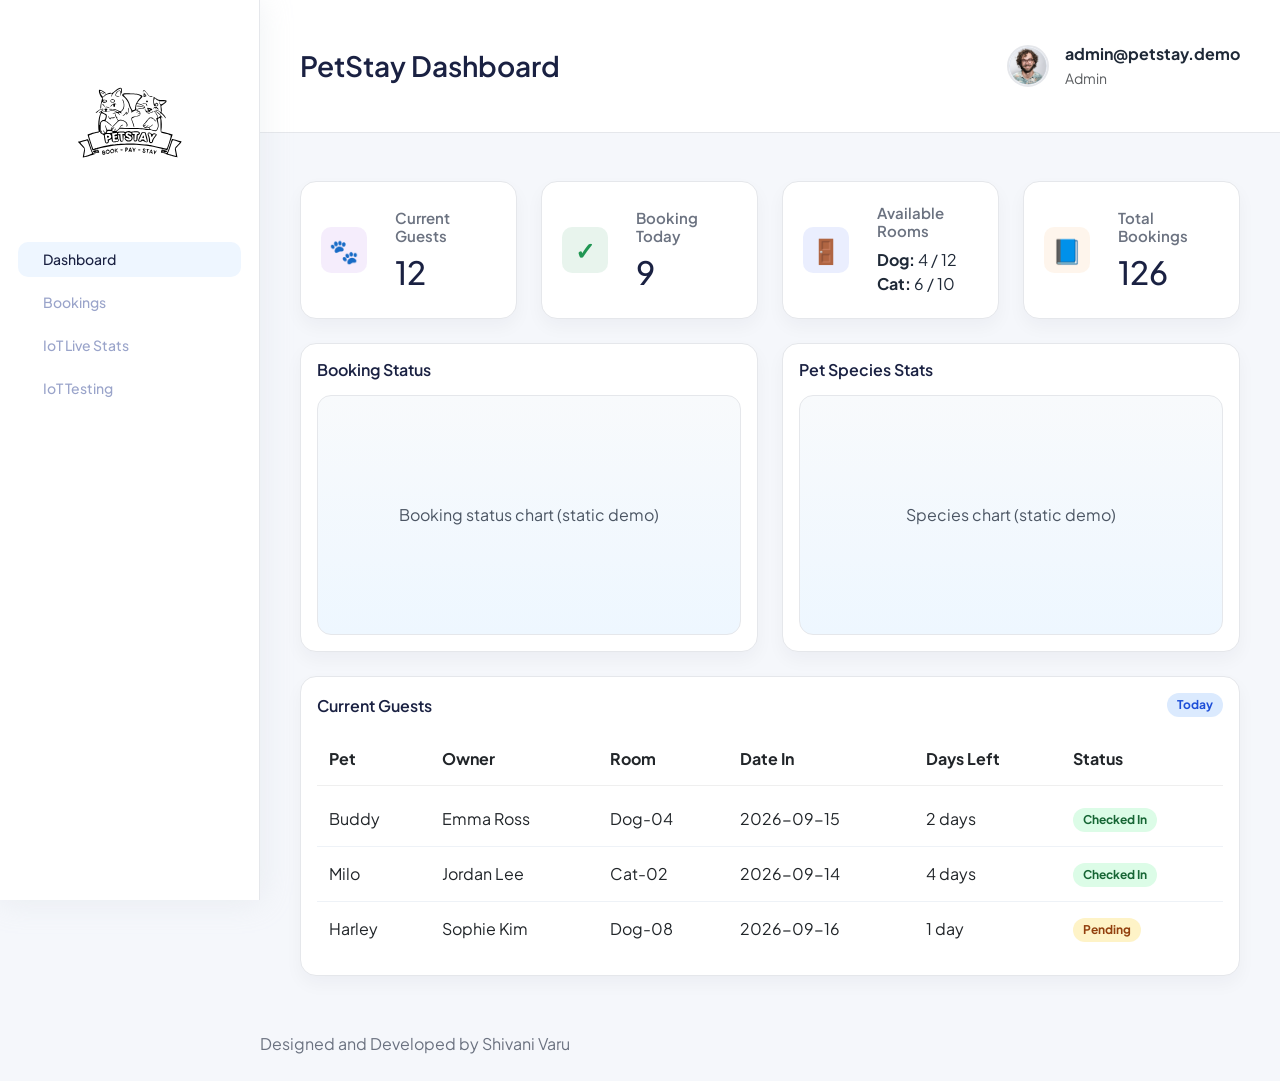
==== admin-frontend/admin_dashboard.html @ 294d2e06 "first commit" ====
﻿<!DOCTYPE html>
<html lang="en">
<head>
  <meta charset="UTF-8" />
  <meta http-equiv="X-UA-Compatible" content="IE=edge" />
  <meta name="viewport" content="width=device-width, initial-scale=1.0" />
  <title>PetStay Admin Panel</title>
  <link rel="stylesheet" href="/assets/css/bootstrap.min.css" />
  <link rel="stylesheet" href="/assets/css/main.css" />
  <style>
    body { background: #f5f7fb; color: #1f2937; }
    .sidebar-nav-wrapper { position: fixed; inset: 0 auto 0 0; width: 260px; background: #fff; border-right: 1px solid #e5e7eb; }
    .sidebar-nav { padding: 24px 18px; }
    .sidebar-nav ul { list-style: none; padding: 0; margin: 0; }
    .nav-item { margin-bottom: 8px; }
    .nav-item a { display: flex; align-items: center; gap: 12px; padding: 12px 14px; border-radius: 10px; color: #374151; text-decoration: none; font-weight: 600; }
    .nav-item.active a { background: #eef6ff; color: #0f59d6; }
    .main-wrapper { margin-left: 260px; min-height: 100vh; }
    .header { background: #fff; border-bottom: 1px solid #e5e7eb; }
    .container-fluid { padding: 20px 28px; }
    .card-style, .icon-card { background: #fff; border: 1px solid #e5e7eb; border-radius: 16px; box-shadow: 0 8px 18px rgba(15, 23, 42, 0.04); }
    .icon-card { display: flex; gap: 18px; padding: 22px 20px; }
    .icon { width: 48px; height: 48px; border-radius: 12px; display: grid; place-items: center; font-size: 24px; }
    .icon.purple { background: #f3e8ff; color: #7c3aed; }
    .icon.success { background: #dcfce7; color: #15803d; }
    .icon.primary { background: #dbeafe; color: #2563eb; }
    .icon.orange { background: #ffedd5; color: #c2410c; }
    .content h6 { margin: 0 0 8px; color: #6b7280; }
    .content h3 { margin: 0; font-size: 2rem; }
    .table { width: 100%; background: #fff; border-collapse: collapse; }
    .table th, .table td { padding: 14px 12px; border-bottom: 1px solid #eef2f7; text-align: left; }
    .badge { display: inline-block; padding: 6px 10px; border-radius: 999px; font-size: 12px; font-weight: 700; }
    .badge.success { background: #dcfce7; color: #166534; }
    .badge.info { background: #dbeafe; color: #1d4ed8; }
    .badge.warning { background: #fef3c7; color: #92400e; }
    .badge.danger { background: #fee2e2; color: #991b1b; }
    .chart-box { height: 240px; background: linear-gradient(180deg, #f8fafc, #eef7ff); border-radius: 14px; display: flex; align-items: center; justify-content: center; color: #4b5563; border: 1px solid #e5e7eb; }
    .footer { padding: 24px 28px 34px; color: #6b7280; }
    @media (max-width: 900px) { .sidebar-nav-wrapper { display: none; } .main-wrapper { margin-left: 0; } }
  </style>
</head>
<body>
  <aside class="sidebar-nav-wrapper">
    <div class="navbar-logo" style="padding: 20px 18px 8px;">
      <a href="#"><img src="/assets/images/logo/ASnT5o01.svg" alt="PetHostelFlow" style="max-width: 150px;" /></a>
    </div>
    <nav class="sidebar-nav">
      <ul>
        <li class="nav-item active"><a href="admin_dashboard.html"><span>Dashboard</span></a></li>
        <li class="nav-item"><a href="manage_bookings.html"><span>Bookings</span></a></li>
        <li class="nav-item"><a href="#"><span>IoT Live Stats</span></a></li>
        <li class="nav-item"><a href="#"><span>IoT Testing</span></a></li>
      </ul>
    </nav>
  </aside>

  <main class="main-wrapper">
    <header class="header">
      <div class="container-fluid">
        <div class="d-flex justify-content-between align-items-center">
          <div><h2 class="mb-0">PetStay Dashboard</h2></div>
          <div class="d-flex align-items-center gap-3">
            <img src="/assets/images/profile/profile-image.png" alt="Profile" width="42" height="42" style="border-radius: 50%; border: 2px solid #e5e7eb;" />
            <div>
              <div class="fw-bold">admin@petstay.demo</div>
              <small class="text-muted">Admin</small>
            </div>
          </div>
        </div>
      </div>
    </header>

    <section class="section">
      <div class="container-fluid">
        <div class="row g-4 mt-1">
          <div class="col-md-6 col-xl-3">
            <div class="icon-card h-100">
              <div class="icon purple">🐾</div>
              <div class="content">
                <h6>Current Guests</h6>
                <h3>12</h3>
              </div>
            </div>
          </div>
          <div class="col-md-6 col-xl-3">
            <div class="icon-card h-100">
              <div class="icon success">✓</div>
              <div class="content">
                <h6>Booking Today</h6>
                <h3>9</h3>
              </div>
            </div>
          </div>
          <div class="col-md-6 col-xl-3">
            <div class="icon-card h-100">
              <div class="icon primary">🚪</div>
              <div class="content">
                <h6>Available Rooms</h6>
                <div class="mt-2">
                  <div><strong>Dog:</strong> 4 / 12</div>
                  <div><strong>Cat:</strong> 6 / 10</div>
                </div>
              </div>
            </div>
          </div>
          <div class="col-md-6 col-xl-3">
            <div class="icon-card h-100">
              <div class="icon orange">📘</div>
              <div class="content">
                <h6>Total Bookings</h6>
                <h3>126</h3>
              </div>
            </div>
          </div>
        </div>

        <div class="row mt-4">
          <div class="col-lg-6">
            <div class="card-style p-3">
              <h6 class="mb-3">Booking Status</h6>
              <div class="chart-box">Booking status chart (static demo)</div>
            </div>
          </div>
          <div class="col-lg-6">
            <div class="card-style p-3">
              <h6 class="mb-3">Pet Species Stats</h6>
              <div class="chart-box">Species chart (static demo)</div>
            </div>
          </div>
        </div>

        <div class="row mt-4">
          <div class="col-lg-12">
            <div class="card-style p-3">
              <div class="d-flex justify-content-between align-items-center mb-3">
                <h6 class="mb-0">Current Guests</h6>
                <span class="badge info">Today</span>
              </div>
              <div class="table-responsive">
                <table class="table">
                  <thead>
                    <tr>
                      <th>Pet</th>
                      <th>Owner</th>
                      <th>Room</th>
                      <th>Date In</th>
                      <th>Days Left</th>
                      <th>Status</th>
                    </tr>
                  </thead>
                  <tbody>
                    <tr>
                      <td>Buddy</td>
                      <td>Emma Ross</td>
                      <td>Dog-04</td>
                      <td>2026-09-15</td>
                      <td>2 days</td>
                      <td><span class="badge success">Checked In</span></td>
                    </tr>
                    <tr>
                      <td>Milo</td>
                      <td>Jordan Lee</td>
                      <td>Cat-02</td>
                      <td>2026-09-14</td>
                      <td>4 days</td>
                      <td><span class="badge success">Checked In</span></td>
                    </tr>
                    <tr>
                      <td>Harley</td>
                      <td>Sophie Kim</td>
                      <td>Dog-08</td>
                      <td>2026-09-16</td>
                      <td>1 day</td>
                      <td><span class="badge warning">Pending</span></td>
                    </tr>
                  </tbody>
                </table>
              </div>
            </div>
          </div>
        </div>
      </div>
    </section>

    <footer class="footer">
      <div>Designed and Developed by Shivani Varu</div>
    </footer>
  </main>
</body>
</html>
---- assets/css/main.css ----
/*===========================
		COMMON css
===========================*/
@import url("https://fonts.googleapis.com/css2?family=Plus+Jakarta+Sans:ital,wght@0,200;0,300;0,400;0,500;0,600;0,700;0,800;1,200;1,300;1,400;1,500;1,600;1,700;1,800&display=swap");
html {
  scroll-behavior: smooth;
}

body {
  font-family: "Plus Jakarta Sans", sans-serif !important;
  font-weight: normal;
  font-style: normal;
  color: #5d657b;
  overflow-x: hidden;
  background: #f1f5f9;
}

* {
  margin: 0;
  padding: 0;
  -webkit-box-sizing: border-box;
  -moz-box-sizing: border-box;
  box-sizing: border-box;
}

a:focus,
input:focus,
textarea:focus,
button:focus,
.btn:focus,
.btn.focus,
.btn:not(:disabled):not(.disabled).active,
.btn:not(:disabled):not(.disabled):active {
  text-decoration: none;
  outline: none;
  -webkit-box-shadow: none;
  -moz-box-shadow: none;
  box-shadow: none;
}

a:hover {
  color: #365CF5;
}

button,
a {
  -webkit-transition: all 0.3s ease-out 0s;
  -moz-transition: all 0.3s ease-out 0s;
  -ms-transition: all 0.3s ease-out 0s;
  -o-transition: all 0.3s ease-out 0s;
  transition: all 0.3s ease-out 0s;
}

a,
a:focus,
a:hover {
  text-decoration: none;
}

i,
span,
a {
  display: inline-block;
}

audio,
canvas,
iframe,
img,
svg,
video {
  vertical-align: middle;
}

h1 a,
h2 a,
h3 a,
h4 a,
h5 a,
h6 a {
  color: inherit;
}

ul,
ol {
  margin: 0px;
  padding: 0px;
  list-style-type: none;
}

p {
  font-size: 16px;
  font-weight: 400;
  line-height: 25px;
  margin: 0px;
}

.img-bg {
  background-position: center center;
  background-size: cover;
  background-repeat: no-repeat;
  width: 100%;
  height: 100%;
}

.para-width-500 {
  max-width: 500px;
  width: 100%;
}

@media (max-width: 767px) {
  .container {
    padding: 0 30px;
  }
}

/* ========== cart style ========== */
.card-style {
  background: #fff;
  box-sizing: border-box;
  padding: 25px 30px;
  position: relative;
  box-shadow: 0px 12px 24px -4px rgba(145, 158, 171, 0.12), 0px 0px 2px 0px rgba(145, 158, 171, 0.2);
  border-radius: 7px;
}
@media (max-width: 767px) {
  .card-style {
    padding: 20px;
  }
}
.card-style .jvm-zoom-btn {
  position: absolute;
  display: inline-flex;
  justify-content: center;
  align-items: center;
  width: 30px;
  height: 30px;
  border: 1px solid rgba(0, 0, 0, 0.1);
  right: 30px;
  bottom: 30px;
  cursor: pointer;
}
.card-style .jvm-zoom-btn.jvm-zoomin {
  bottom: 70px;
}
.card-style .dropdown-toggle {
  border: none;
  background: none;
}
.card-style .dropdown-toggle::after {
  display: none;
}
.card-style .dropdown-menu {
  -webkit-box-shadow: 0px 0px 5px rgba(0, 0, 0, 0.07);
  -moz-box-shadow: 0px 0px 5px rgba(0, 0, 0, 0.07);
  box-shadow: 0px 0px 5px rgba(0, 0, 0, 0.07);
}
.card-style .dropdown-menu li:hover a {
  color: #365CF5 !important;
}
.card-style .dropdown-menu li a {
  display: block;
  font-size: 14px;
}

.error-box {
  max-width: 330px;
  margin: 65px auto;
}
@media (max-width: 767px) {
  .error-box {
    margin: 25px auto;
  }
  .error-box img {
    max-width: 180px;
  }
  .error-box h1 {
    font-size: 28px;
  }
}
.error-box a {
  border-radius: 7px;
  padding: 7px 25px;
}

.max-w-350 {
  max-width: 350px;
}

.more-btn-wrapper .dropdown-menu {
  border: 0.5px solid #efefef;
  box-shadow: 0px 5px 10px rgba(26, 25, 85, 0.08);
  border-radius: 5px;
}
.more-btn-wrapper .dropdown-menu .dropdown-item:active, .more-btn-wrapper .dropdown-menu .dropdown-item:focus {
  background: none;
}
.more-btn-wrapper .dropdown-menu .dropdown-item a {
  width: 100%;
  border-radius: 4px;
  color: #1A2142;
}
.more-btn-wrapper .dropdown-menu .dropdown-item i {
  font-weight: 700;
}

/* ======= Border Radius ========= */
.radius-4 {
  border-radius: 4px;
}

.radius-10 {
  border-radius: 10px;
}

.radius-30 {
  border-radius: 30px;
}

.radius-50 {
  border-radius: 50px;
}

.radius-full {
  border-radius: 50%;
}

.scroll-top {
  width: 45px;
  height: 45px;
  background: #365CF5;
  display: none;
  justify-content: center;
  align-items: center;
  font-size: 18px;
  color: #fff;
  border-radius: 5px;
  position: fixed;
  bottom: 30px;
  right: 30px;
  z-index: 9;
  cursor: pointer;
  -webkit-transition: all 0.3s ease-out 0s;
  -moz-transition: all 0.3s ease-out 0s;
  -ms-transition: all 0.3s ease-out 0s;
  -o-transition: all 0.3s ease-out 0s;
  transition: all 0.3s ease-out 0s;
}
.scroll-top:hover {
  color: #fff;
  background: rgba(54, 92, 245, 0.8);
}

.form-control:focus {
  box-shadow: none;
}

.form-control.is-valid:focus,
.was-validated .form-control:valid:focus,
.form-control.is-invalid:focus,
.was-validated .form-control:invalid:focus,
.form-check-input.is-valid:focus,
.was-validated .form-check-input:valid:focus,
.form-check-input.is-invalid:focus,
.was-validated .form-check-input:invalid:focus,
.form-check-input:focus,
.radio-style.radio-success .form-check-input:focus,
.radio-style.radio-warning .form-check-input:focus,
.radio-style.radio-danger .form-check-input:focus {
  box-shadow: none;
}

.hover-underline:hover {
  text-decoration: underline;
}

/* ============= typography css ============= */
h1,
h2,
h3,
h4,
h5,
h6,
.h1,
.h2,
.h3,
.h4,
.h5,
.h6 {
  color: #1A2142;
  margin: 0;
}

h1,
.h1 {
  font-size: 32px;
  font-weight: 700;
}

h2,
.h2 {
  font-size: 28px;
  font-weight: 600;
}

h3,
.h3 {
  font-size: 24px;
  font-weight: 500;
}

h4,
.h4 {
  font-size: 20px;
  font-weight: 600;
}

h5,
.h5 {
  font-size: 16px;
  font-weight: 700;
}

h6,
.h6 {
  font-size: 16px;
  font-weight: 600;
}

.text-bold {
  font-weight: 700;
}

.text-semi-bold {
  font-weight: 600;
}

.text-medium {
  font-weight: 500;
}

.text-regular {
  font-weight: 400;
}

.text-light {
  font-weight: 300;
}

.text-sm {
  font-size: 14px;
  line-height: 22px;
}

.text-xs {
  font-size: 12px;
}

/* ========== breadcrumb ============ */
.title-wrapper .breadcrumb-wrapper,
.title-wrapper .title {
  margin-bottom: 30px;
}
@media (max-width: 767px) {
  .title-wrapper .breadcrumb-wrapper,
  .title-wrapper .title {
    margin-bottom: 10px;
  }
}

.breadcrumb-wrapper {
  display: flex;
  justify-content: flex-end;
}
@media (max-width: 767px) {
  .breadcrumb-wrapper {
    justify-content: flex-start;
  }
}
.breadcrumb-wrapper .breadcrumb li {
  font-size: 14px;
  color: #365CF5;
}
.breadcrumb-wrapper .breadcrumb li a {
  color: #5d657b;
}
.breadcrumb-wrapper .breadcrumb li a:hover {
  color: #365CF5;
}

/* ========== Buttons css ========== */
/* buttons base styles */
.main-btn {
  display: inline-flex;
  align-items: center;
  justify-content: center;
  gap: 10px;
  text-align: center;
  white-space: nowrap;
  vertical-align: middle;
  -webkit-user-select: none;
  -moz-user-select: none;
  -ms-user-select: none;
  user-select: none;
  padding: 15px 45px;
  font-weight: 500;
  font-size: 14px;
  line-height: 24px;
  border-radius: 3px;
  cursor: pointer;
  z-index: 5;
  transition: all 0.4s ease-in-out;
  border: 1px solid transparent;
  overflow: hidden;
}
.main-btn i {
  font-size: 17px;
}
.main-btn svg {
  fill: currentColor;
}
.main-btn:hover {
  color: inherit;
}

.group-btn {
  display: inline-flex;
  border: 1px solid #DFE5EF;
  border-radius: 3px;
}
.group-btn.square-btn .main-btn:first-child {
  border-top-left-radius: 0;
  border-bottom-left-radius: 0;
}
.group-btn.square-btn .main-btn:last-child {
  border-top-right-radius: 0;
  border-bottom-right-radius: 0;
}
.group-btn.rounded-full .main-btn:first-child {
  border-top-left-radius: 30px;
  border-bottom-left-radius: 30px;
}
.group-btn.rounded-full .main-btn:last-child {
  border-top-right-radius: 30px;
  border-bottom-right-radius: 30px;
}
.group-btn .main-btn {
  border-radius: 0;
}
.group-btn .main-btn:first-child {
  border-top-left-radius: 3px;
  border-bottom-left-radius: 3px;
}
.group-btn .main-btn:last-child {
  border-top-right-radius: 3px;
  border-bottom-right-radius: 3px;
}
.group-btn .main-btn:not(.group-btn .main-btn:last-child) {
  border-right: 1px solid #DFE5EF;
}

.btn-sm {
  padding: 10px 20px;
  font-weight: 400;
}

/* buttons hover effect */
.btn-hover {
  position: relative;
  overflow: hidden;
}
.btn-hover::after {
  content: "";
  position: absolute;
  width: 0%;
  height: 0%;
  border-radius: 50%;
  background: rgba(255, 255, 255, 0.05);
  top: 50%;
  left: 50%;
  padding: 50%;
  z-index: -1;
  -webkit-transition: all 0.3s ease-out 0s;
  -moz-transition: all 0.3s ease-out 0s;
  -ms-transition: all 0.3s ease-out 0s;
  -o-transition: all 0.3s ease-out 0s;
  transition: all 0.3s ease-out 0s;
  -webkit-transform: translate3d(-50%, -50%, 0) scale(0);
  -moz-transform: translate3d(-50%, -50%, 0) scale(0);
  -ms-transform: translate3d(-50%, -50%, 0) scale(0);
  -o-transform: translate3d(-50%, -50%, 0) scale(0);
  transform: translate3d(-50%, -50%, 0) scale(0);
}
.btn-hover:hover::after {
  -webkit-transform: translate3d(-50%, -50%, 0) scale(1.3);
  -moz-transform: translate3d(-50%, -50%, 0) scale(1.3);
  -ms-transform: translate3d(-50%, -50%, 0) scale(1.3);
  -o-transform: translate3d(-50%, -50%, 0) scale(1.3);
  transform: translate3d(-50%, -50%, 0) scale(1.3);
}

/* Dropdown buttons */
.base-dropdown-btn .main-btn {
  padding: 8px 15px;
}
.base-dropdown-btn .main-btn svg {
  fill: currentColor;
}
.base-dropdown-btn .dropdown-menu {
  box-shadow: 0px 12px 24px -4px rgba(145, 158, 171, 0.12), 0px 0px 2px 0px rgba(145, 158, 171, 0.2);
  border-radius: 3px;
  border: none;
}
.base-dropdown-btn .dropdown-item {
  padding: 8px 15px;
  color: #5d657b;
  font-weight: 500;
}
.base-dropdown-btn .dropdown-item:hover {
  color: #5d657b !important;
  background: #f5f8fc;
}

/* primary buttons */
.primary-btn {
  background: #365CF5;
  color: #fff;
}
.primary-btn:hover {
  color: #fff;
}

.primary-btn-outline {
  background: transparent;
  color: #365CF5;
  border-color: #365CF5;
}
.primary-btn-outline:hover {
  color: #fff;
  background: #365CF5;
}

.primary-btn-light {
  background: rgba(54, 92, 245, 0.12);
  color: #365CF5;
}
.primary-btn-light:hover {
  color: #365CF5;
}

.primary-btn-group {
  background: transparent;
  border: 1px solid transparent;
  color: #365CF5;
}
.primary-btn-group.active, .primary-btn-group:hover {
  color: #fff;
  background: #365CF5;
  border-color: #365CF5 !important;
}

/* secondary buttons */
.secondary-btn {
  background: #00c1f8;
  color: #fff;
}
.secondary-btn:hover {
  color: #fff;
}

.secondary-btn-outline {
  background: transparent;
  color: #00c1f8;
  border-color: #00c1f8;
}
.secondary-btn-outline:hover {
  color: #fff;
  background: #00c1f8;
}

.secondary-btn-light {
  background: rgba(0, 193, 248, 0.12);
  color: #00c1f8;
}
.secondary-btn-light:hover {
  color: #00c1f8;
}

.secondary-btn-group {
  background: transparent;
  border: 1px solid transparent;
  color: #00c1f8;
}
.secondary-btn-group.active, .secondary-btn-group:hover {
  color: #fff;
  background: #00c1f8;
  border-color: #00c1f8 !important;
}

/* success buttons */
.success-btn {
  background: #219653;
  color: #fff;
}
.success-btn:hover {
  color: #fff;
}

.success-btn-outline {
  background: transparent;
  color: #219653;
  border-color: #219653;
}
.success-btn-outline:hover {
  color: #fff;
  background: #219653;
}

.success-btn-light {
  background: rgba(33, 150, 83, 0.12);
  color: #219653;
}
.success-btn-light:hover {
  color: #219653;
}

.success-btn-group {
  background: transparent;
  border: 1px solid transparent;
  color: #219653;
}
.success-btn-group.active, .success-btn-group:hover {
  color: #fff;
  background: #219653;
  border-color: #219653 !important;
}

/* danger buttons */
.danger-btn {
  background: #d50100;
  color: #fff;
}
.danger-btn:hover {
  color: #fff;
}

.danger-btn-outline {
  background: transparent;
  color: #d50100;
  border-color: #d50100;
}
.danger-btn-outline:hover {
  color: #fff;
  background: #d50100;
}

.danger-btn-light {
  background: rgba(213, 1, 0, 0.12);
  color: #d50100;
}
.danger-btn-light:hover {
  color: #d50100;
}

.danger-btn-group {
  background: transparent;
  border: 1px solid transparent;
  color: #d50100;
}
.danger-btn-group.active, .danger-btn-group:hover {
  color: #fff;
  background: #d50100;
  border-color: #d50100 !important;
}

/* warning buttons */
.warning-btn {
  background: #f7c800;
  color: #fff;
}
.warning-btn:hover {
  color: #fff;
}

.warning-btn-outline {
  background: transparent;
  color: #f7c800;
  border-color: #f7c800;
}
.warning-btn-outline:hover {
  color: #fff;
  background: #f7c800;
}

.warning-btn-light {
  background: rgba(247, 200, 0, 0.12);
  color: #f7c800;
}
.warning-btn-light:hover {
  color: #f7c800;
}

.warning-btn-group {
  background: transparent;
  border: 1px solid transparent;
  color: #f7c800;
}
.warning-btn-group.active, .warning-btn-group:hover {
  color: #fff;
  background: #f7c800;
  border-color: #f7c800 !important;
}

/* info buttons */
.info-btn {
  background: #97ca31;
  color: #fff;
}
.info-btn:hover {
  color: #fff;
}

.info-btn-outline {
  background: transparent;
  color: #97ca31;
  border-color: #97ca31;
}
.info-btn-outline:hover {
  color: #fff;
  background: #97ca31;
}

.info-btn-light {
  background: rgba(151, 202, 49, 0.12);
  color: #97ca31;
}
.info-btn-light:hover {
  color: #97ca31;
}

.info-btn-group {
  background: transparent;
  border: 1px solid transparent;
  color: #97ca31;
}
.info-btn-group.active, .info-btn-group:hover {
  color: #fff;
  background: #97ca31;
  border-color: #97ca31 !important;
}

/* dark buttons */
.dark-btn {
  background: #1A2142;
  color: #fff;
}
.dark-btn:hover {
  color: #fff;
}

.dark-btn-outline {
  background: transparent;
  color: #1A2142;
  border-color: #1A2142;
}
.dark-btn-outline:hover {
  color: #fff;
  background: #1A2142;
}

.dark-btn-light {
  background: rgba(26, 33, 66, 0.12);
  color: #1A2142;
}
.dark-btn-light:hover {
  color: #1A2142;
}

.dark-btn-group {
  background: transparent;
  border: 1px solid transparent;
  color: #1A2142;
}
.dark-btn-group.active, .dark-btn-group:hover {
  color: #fff;
  background: #1A2142;
  border-color: #1A2142 !important;
}

/* light buttons */
.light-btn {
  background: #DFE5EF;
  color: #1A2142;
}
.light-btn:hover {
  color: #1A2142;
}

.light-btn-outline {
  background: transparent;
  color: #1A2142;
  border-color: #DFE5EF;
}
.light-btn-outline:hover {
  color: #1A2142;
  background: #DFE5EF;
}

.light-btn-light {
  background: rgba(223, 229, 239, 0.5);
  color: #1A2142;
}
.light-btn-light:hover {
  color: #1A2142;
}

.light-btn-group {
  background: transparent;
  border: 1px solid transparent;
  color: #000;
}
.light-btn-group.active, .light-btn-group:hover {
  color: #000;
  background: #DFE5EF;
  border-color: #DFE5EF !important;
}

/* active buttons */
.active-btn {
  background: #365CF5;
  color: #fff;
}
.active-btn:hover {
  color: #fff;
}

.active-btn-outline {
  background: transparent;
  color: #365CF5;
  border-color: #365CF5;
}
.active-btn-outline:hover {
  color: #fff;
  background: #365CF5;
}

.active-btn-light {
  background: rgba(54, 92, 245, 0.12);
  color: #365CF5;
}
.active-btn-light:hover {
  color: #365CF5;
}

.active-btn-group {
  background: transparent;
  border: 1px solid transparent;
  color: #365CF5;
}
.active-btn-group.active, .active-btn-group:hover {
  color: #fff;
  background: #365CF5;
  border-color: #365CF5 !important;
}

/* deactive buttons */
.deactive-btn {
  background: #E9E9E9;
  color: #8F9AAD;
}
.deactive-btn:hover {
  color: #8F9AAD;
}

.deactive-btn-outline {
  background: transparent;
  color: #8F9AAD;
  border-color: #E9E9E9;
}
.deactive-btn-outline:hover {
  color: #8F9AAD;
  background: #E9E9E9;
}

.deactive-btn-light {
  background: #e9e9e9;
  color: #8F9AAD;
}
.deactive-btn-light:hover {
  color: #8F9AAD;
}

.deactive-btn-group {
  background: transparent;
  border: 1px solid transparent;
  color: #9AA4CA;
}
.deactive-btn-group.active, .deactive-btn-group:hover {
  color: #9AA4CA;
  background: #CBE1FF;
  border-color: #CBE1FF !important;
}

/* =========  square-btn ========= */
.square-btn {
  border-radius: 0px;
}

/* =========  rounded-md ========= */
.rounded-md {
  border-radius: 10px;
}

/* =========  rounded-full ========= */
.rounded-full {
  border-radius: 30px;
}

/* ========== buttons group css ========= */
.buttons-group {
  display: flex;
  flex-wrap: wrap;
  margin: 0 -10px;
}
.buttons-group li {
  margin: 10px;
}

/* ====== Status Button ====== */
.status-btn {
  padding: 7px 15px;
  border-radius: 30px;
  font-size: 14px;
  font-weight: 400;
}
.status-btn.primary-btn {
  color: #fff;
  background: #365cf5;
}
.status-btn.active-btn {
  color: #365CF5;
  background: rgba(54, 92, 245, 0.1);
}
.status-btn.close-btn {
  color: #d50100;
  background: rgba(213, 1, 0, 0.1);
}
.status-btn.warning-btn {
  color: #f7c800;
  background: rgba(247, 200, 0, 0.1);
}
.status-btn.info-btn {
  color: #97ca31;
  background: rgba(151, 202, 49, 0.1);
}
.status-btn.success-btn {
  color: #219653;
  background: rgba(33, 150, 83, 0.1);
}
.status-btn.secondary-btn {
  color: #00c1f8;
  background: rgba(0, 193, 248, 0.1);
}
.status-btn.dark-btn {
  color: #1A2142;
  background: rgba(26, 33, 66, 0.1);
}
.status-btn.orange-btn {
  color: #f2994a;
  background: rgba(242, 153, 74, 0.1);
}

/* ============ alerts css ============ */
.alert-box {
  display: flex;
  position: relative;
  margin-bottom: 20px;
}
@media (max-width: 767px) {
  .alert-box {
    padding-left: 0px !important;
  }
}
.alert-box .left {
  max-width: 75px;
  width: 100%;
  height: 100%;
  border-radius: 4px;
  background: #d50100;
  position: absolute;
  left: 0;
  top: 0;
  display: flex;
  justify-content: center;
  align-items: center;
}
@media (max-width: 767px) {
  .alert-box .left {
    display: none;
  }
}
.alert-box .left h5 {
  -webkit-transform: rotate(-90deg);
  -moz-transform: rotate(-90deg);
  -ms-transform: rotate(-90deg);
  -o-transform: rotate(-90deg);
  transform: rotate(-90deg);
  color: #fff;
}
.alert-box .alert {
  margin-bottom: 0px;
  padding: 25px 40px;
}
@media (max-width: 767px) {
  .alert-box .alert {
    padding: 20px;
  }
}

/* Alert Primary */
.primary-alert .left {
  background: #365CF5;
}
.primary-alert .alert {
  color: #365CF5;
  border: 1px solid #365CF5;
  background: rgba(54, 92, 245, 0.2);
  width: 100%;
}
.primary-alert .alert .alert-heading {
  color: #365CF5;
  margin-bottom: 15px;
}

/* Alert Danger */
.danger-alert .left {
  background: #d50100;
}
.danger-alert .alert {
  color: #d50100;
  border: 1px solid #d50100;
  background: rgba(213, 1, 0, 0.2);
  width: 100%;
}
.danger-alert .alert .alert-heading {
  color: #d50100;
  margin-bottom: 15px;
}

/* Alert warning */
.warning-alert .left {
  background: #f7c800;
}
.warning-alert .alert {
  color: #f7c800;
  border: 1px solid #f7c800;
  background: rgba(247, 200, 0, 0.2);
  width: 100%;
}
.warning-alert .alert .alert-heading {
  color: #f7c800;
  margin-bottom: 15px;
}

/* Alert warning */
.warning-alert .left {
  background: #f7c800;
}
.warning-alert .alert {
  color: #f7c800;
  border: 1px solid #f7c800;
  background: rgba(247, 200, 0, 0.2);
  width: 100%;
}
.warning-alert .alert .alert-heading {
  color: #f7c800;
  margin-bottom: 15px;
}

/* Alert info */
.info-alert .left {
  background: #97ca31;
}
.info-alert .alert {
  color: #97ca31;
  border: 1px solid #97ca31;
  background: rgba(151, 202, 49, 0.2);
  width: 100%;
}
.info-alert .alert .alert-heading {
  color: #97ca31;
  margin-bottom: 15px;
}

/* Alert success */
.success-alert .left {
  background: #219653;
}
.success-alert .alert {
  color: #219653;
  border: 1px solid #219653;
  background: rgba(33, 150, 83, 0.2);
  width: 100%;
}
.success-alert .alert .alert-heading {
  color: #219653;
  margin-bottom: 15px;
}

/* Alert secondary */
.secondary-alert .left {
  background: #00c1f8;
}
.secondary-alert .alert {
  color: #00c1f8;
  border: 1px solid #00c1f8;
  background: rgba(0, 193, 248, 0.2);
  width: 100%;
}
.secondary-alert .alert .alert-heading {
  color: #00c1f8;
  margin-bottom: 15px;
}

/* Alert gray */
.gray-alert .left {
  background: #5d657b;
}
.gray-alert .alert {
  color: #5d657b;
  border: 1px solid #5d657b;
  background: rgba(93, 101, 123, 0.2);
  width: 100%;
}
.gray-alert .alert .alert-heading {
  color: #5d657b;
  margin-bottom: 15px;
}

/* Alert black */
.black-alert .left {
  background: #000;
}
.black-alert .alert {
  color: #000;
  border: 1px solid #000;
  background: rgba(0, 0, 0, 0.2);
  width: 100%;
}
.black-alert .alert .alert-heading {
  color: #000;
  margin-bottom: 15px;
}

/* Alert orange */
.orange-alert .left {
  background: #f2994a;
}
.orange-alert .alert {
  color: #f2994a;
  border: 1px solid #f2994a;
  background: rgba(242, 153, 74, 0.2);
  width: 100%;
}
.orange-alert .alert .alert-heading {
  color: #f2994a;
  margin-bottom: 15px;
}

/* ========== cards css =========== */
/* card-style-1 */
.card-style-1 {
  background: #fff;
  border: 1px solid #efefef;
  border-radius: 10px;
  padding: 25px 0;
  position: relative;
  -webkit-transition: all 0.3s ease-out 0s;
  -moz-transition: all 0.3s ease-out 0s;
  -ms-transition: all 0.3s ease-out 0s;
  -o-transition: all 0.3s ease-out 0s;
  transition: all 0.3s ease-out 0s;
}
.card-style-1:hover {
  -webkit-box-shadow: 0px 0px 5px rgba(0, 0, 0, 0.1);
  -moz-box-shadow: 0px 0px 5px rgba(0, 0, 0, 0.1);
  box-shadow: 0px 0px 5px rgba(0, 0, 0, 0.1);
}
.card-style-1 .card-meta {
  display: flex;
  align-items: center;
  margin-bottom: 15px;
  padding: 0 30px;
}
@media (max-width: 767px) {
  .card-style-1 .card-meta {
    padding: 0 20px;
  }
}
.card-style-1 .card-meta .image {
  max-width: 40px;
  width: 100%;
  border-radius: 50%;
  overflow: hidden;
  margin-right: 12px;
}
.card-style-1 .card-meta .image img {
  width: 100%;
}
.card-style-1 .card-meta .text p {
  color: #1A2142;
}
.card-style-1 .card-meta .text p a {
  color: inherit;
}
.card-style-1 .card-meta .text p a:hover {
  color: #365CF5;
}
.card-style-1 .card-image {
  border-radius: 10px;
  margin-bottom: 25px;
  overflow: hidden;
}
.card-style-1 .card-image a {
  display: block;
}
.card-style-1 .card-image img {
  width: 100%;
}
.card-style-1 .card-content {
  padding: 0px 30px;
}
@media (max-width: 767px) {
  .card-style-1 .card-content {
    padding: 0px 20px;
  }
}
.card-style-1 .card-content h4 a {
  color: inherit;
  margin-bottom: 15px;
  display: block;
}
.card-style-1 .card-content h4 a:hover {
  color: #365CF5;
}

/* card-style-2 */
.card-style-2 {
  background: #fff;
  border: 1px solid #efefef;
  border-radius: 4px;
  padding: 20px;
  -webkit-transition: all 0.3s ease-out 0s;
  -moz-transition: all 0.3s ease-out 0s;
  -ms-transition: all 0.3s ease-out 0s;
  -o-transition: all 0.3s ease-out 0s;
  transition: all 0.3s ease-out 0s;
}
.card-style-2:hover {
  -webkit-box-shadow: 0px 0px 5px rgba(0, 0, 0, 0.1);
  -moz-box-shadow: 0px 0px 5px rgba(0, 0, 0, 0.1);
  box-shadow: 0px 0px 5px rgba(0, 0, 0, 0.1);
}
.card-style-2 .card-image {
  border-radius: 4px;
  margin-bottom: 30px;
  overflow: hidden;
}
.card-style-2 .card-image a {
  display: block;
}
.card-style-2 .card-image img {
  width: 100%;
}
.card-style-2 .card-content {
  padding: 0px 10px;
}
@media (max-width: 767px) {
  .card-style-2 .card-content {
    padding: 0px;
  }
}
.card-style-2 .card-content h4 a {
  color: inherit;
  margin-bottom: 15px;
  display: block;
}
.card-style-2 .card-content h4 a:hover {
  color: #365CF5;
}

/* card-style-3 */
.card-style-3 {
  background: #fff;
  border: 1px solid #efefef;
  border-radius: 4px;
  padding: 25px 30px;
  -webkit-transition: all 0.3s ease-out 0s;
  -moz-transition: all 0.3s ease-out 0s;
  -ms-transition: all 0.3s ease-out 0s;
  -o-transition: all 0.3s ease-out 0s;
  transition: all 0.3s ease-out 0s;
}
.card-style-3:hover {
  -webkit-box-shadow: 0px 0px 5px rgba(0, 0, 0, 0.1);
  -moz-box-shadow: 0px 0px 5px rgba(0, 0, 0, 0.1);
  box-shadow: 0px 0px 5px rgba(0, 0, 0, 0.1);
}
.card-style-3 .card-content h4 a {
  color: inherit;
  margin-bottom: 15px;
  display: block;
}
.card-style-3 .card-content h4 a:hover {
  color: #365CF5;
}
.card-style-3 .card-content a.read-more {
  font-weight: 500;
  color: #1A2142;
  margin-top: 20px;
}
.card-style-3 .card-content a.read-more:hover {
  color: #365CF5;
  letter-spacing: 2px;
}

/* card-style-4 */
.card-style-4 {
  background: #fff;
  border: 1px solid #efefef;
  border-radius: 4px;
  padding: 20px 30px;
  -webkit-transition: all 0.3s ease-out 0s;
  -moz-transition: all 0.3s ease-out 0s;
  -ms-transition: all 0.3s ease-out 0s;
  -o-transition: all 0.3s ease-out 0s;
  transition: all 0.3s ease-out 0s;
}
.card-style-4:hover {
  -webkit-box-shadow: 0px 0px 5px rgba(0, 0, 0, 0.1);
  -moz-box-shadow: 0px 0px 5px rgba(0, 0, 0, 0.1);
  box-shadow: 0px 0px 5px rgba(0, 0, 0, 0.1);
}
.card-style-4 .card-image {
  border-radius: 50%;
  margin: auto;
  margin-bottom: 30px;
  max-width: 250px;
  width: 100%;
  overflow: hidden;
}
.card-style-4 .card-image a {
  display: block;
}
.card-style-4 .card-image img {
  width: 100%;
}
.card-style-4 .card-content {
  margin-bottom: 10px;
}
.card-style-4 .card-content h4 a {
  color: inherit;
  margin-bottom: 15px;
  display: block;
}
.card-style-4 .card-content h4 a:hover {
  color: #365CF5;
}
.card-style-4 .card-content a.read-more {
  font-weight: 500;
  color: #1A2142;
  margin-top: 20px;
}
.card-style-4 .card-content a.read-more:hover {
  color: #365CF5;
  letter-spacing: 2px;
}

/* card-style-5 */
.card-style-5 {
  background: #fff;
  border: 1px solid #efefef;
  border-radius: 4px;
  padding: 20px;
  display: flex;
  align-items: center;
  -webkit-transition: all 0.3s ease-out 0s;
  -moz-transition: all 0.3s ease-out 0s;
  -ms-transition: all 0.3s ease-out 0s;
  -o-transition: all 0.3s ease-out 0s;
  transition: all 0.3s ease-out 0s;
}
.card-style-5:hover {
  -webkit-box-shadow: 0px 0px 5px rgba(0, 0, 0, 0.1);
  -moz-box-shadow: 0px 0px 5px rgba(0, 0, 0, 0.1);
  box-shadow: 0px 0px 5px rgba(0, 0, 0, 0.1);
}
@media (max-width: 767px) {
  .card-style-5 {
    display: block;
  }
}
@media only screen and (min-width: 550px) and (max-width: 767px) {
  .card-style-5 {
    display: flex;
  }
}
.card-style-5 .card-image {
  margin: auto;
  margin-right: 20px;
  border-radius: 4px;
  max-width: 180px;
  width: 100%;
  overflow: hidden;
}
@media (max-width: 767px) {
  .card-style-5 .card-image {
    margin-right: auto;
    margin-bottom: 20px;
    max-width: 100%;
  }
}
@media only screen and (min-width: 550px) and (max-width: 767px) {
  .card-style-5 .card-image {
    margin-right: 20px;
    margin-bottom: 0px;
    max-width: 180px;
  }
}
.card-style-5 .card-image a {
  display: block;
}
.card-style-5 .card-image img {
  width: 100%;
}
@media (max-width: 767px) {
  .card-style-5 .card-image img {
    width: 100%;
  }
}
.card-style-5 .card-content {
  margin-bottom: 10px;
}
.card-style-5 .card-content h4 a {
  color: inherit;
  margin-bottom: 15px;
  display: block;
}
.card-style-5 .card-content h4 a:hover {
  color: #365CF5;
}
.card-style-5 .card-content .main-btn {
  margin-top: 20px;
}

/* ======= card-style-6 ======== */
.card-style-6 {
  padding: 25px 30px;
  background: #fff;
  border: 1px solid #efefef;
  border-radius: 4px;
  -webkit-transition: all 0.3s ease-out 0s;
  -moz-transition: all 0.3s ease-out 0s;
  -ms-transition: all 0.3s ease-out 0s;
  -o-transition: all 0.3s ease-out 0s;
  transition: all 0.3s ease-out 0s;
}
.card-style-6:hover {
  -webkit-box-shadow: 0px 0px 5px rgba(0, 0, 0, 0.1);
  -moz-box-shadow: 0px 0px 5px rgba(0, 0, 0, 0.1);
  box-shadow: 0px 0px 5px rgba(0, 0, 0, 0.1);
}
@media only screen and (min-width: 1200px) and (max-width: 1399px), (max-width: 767px) {
  .card-style-6 {
    padding: 20px;
  }
}
.card-style-6 .card-image {
  border-radius: 4px;
  overflow: hidden;
  margin-bottom: 15px;
}
.card-style-6 .card-image a {
  display: block;
}
.card-style-6 .card-image a img {
  width: 100%;
}
.card-style-6 .card-action {
  display: flex;
}
.card-style-6 .card-action .action {
  display: flex;
  align-items: center;
}
.card-style-6 .card-action .action a {
  color: #5d657b;
  font-size: 14px;
}
.card-style-6 .card-action .action a:hover {
  text-decoration: underline;
}
.card-style-6 .card-action .action button {
  border: none;
  background: none;
  display: flex;
  color: #1A2142;
  margin-right: 10px;
  font-size: 16px;
}
.card-style-6 .card-action .action button:hover {
  color: #365CF5;
}

/* ======= icon-card ======== */
.icon-card {
  display: flex;
  align-items: center;
  background: #fff;
  padding: 30px 20px;
  box-shadow: 0px 12px 24px -4px rgba(145, 158, 171, 0.12), 0px 0px 2px 0px rgba(145, 158, 171, 0.2);
  border-radius: 7px;
}
.icon-card.icon-card-3 {
  display: block;
  padding: 0px;
}
.icon-card.icon-card-3 .card-content {
  display: flex;
  padding: 20px;
  padding-bottom: 0;
}
.icon-card.icon-card-4 {
  display: block;
  padding: 30px;
}
.icon-card.icon-card-4 .icon {
  max-width: 50px;
  height: 50px;
  border-radius: 5px;
  background: rgba(54, 92, 245, 0.08);
}
.icon-card.icon-card-4 .text-danger-2 i {
  -webkit-transform: rotate(90deg);
  -moz-transform: rotate(90deg);
  -ms-transform: rotate(90deg);
  -o-transform: rotate(90deg);
  transform: rotate(90deg);
}
.icon-card.icon-card-4 .card-content {
  margin-top: 18px;
}
@media only screen and (min-width: 1200px) and (max-width: 1399px) {
  .icon-card h6 {
    font-size: 15px;
  }
}
@media only screen and (min-width: 1200px) and (max-width: 1399px) {
  .icon-card h3 {
    font-size: 20px;
  }
}
.icon-card.icon-card-2 {
  display: block;
}
.icon-card.icon-card-2 .progress {
  height: 7px;
}
.icon-card.icon-card-2 .progress .progress-bar {
  border-radius: 4px;
}
.icon-card .icon {
  max-width: 46px;
  width: 100%;
  height: 46px;
  border-radius: 10px;
  display: flex;
  justify-content: center;
  align-items: center;
  font-size: 24px;
  margin-right: 20px;
  background: rgba(54, 92, 245, 0.1);
  color: #365CF5;
  font-weight: 700;
}
@media only screen and (min-width: 1200px) and (max-width: 1399px) {
  .icon-card .icon {
    margin-right: 10px;
  }
}
.icon-card .icon.purple {
  background: rgba(155, 81, 224, 0.1);
  color: #9b51e0;
}
.icon-card .icon.success {
  background: rgba(33, 150, 83, 0.1);
  color: #219653;
}
.icon-card .icon.primary {
  background: rgba(54, 92, 245, 0.1);
  color: #365CF5;
}
.icon-card .icon.orange {
  background: rgba(242, 153, 74, 0.1);
  color: #f2994a;
}
.icon-card .icon.blue-light {
  background: rgba(73, 190, 255, 0.08);
  color: #49BEFF;
}
.icon-card .icon.opacity-100.purple {
  background: #9b51e0;
  color: #fff;
}
.icon-card .icon.opacity-100.success {
  background: #219653;
  color: #fff;
}
.icon-card .icon.opacity-100.primary {
  background: #365CF5;
  color: #fff;
}
.icon-card .icon.opacity-100.orange {
  background: #f2994a;
  color: #fff;
}
.icon-card .icon.opacity-100.deep-blue {
  background: #345d9d;
  color: #fff;
}

.card-wrapper {
  display: flex;
  width: 100%;
  overflow-x: auto;
  padding: 25px 15px;
}
.card-wrapper .single-card-wrapper {
  padding: 0px 15px;
}
.card-wrapper .single-card {
  border-radius: 10px;
  position: relative;
  overflow: hidden;
  z-index: 1;
  padding: 30px;
  max-width: 330px;
  min-width: 330px;
  width: 100%;
}
.card-wrapper .single-card .bg-shape {
  position: absolute;
  bottom: 0;
  right: 0;
  top: 0;
  left: 0;
  z-index: -1;
}
.card-wrapper .single-card h3 {
  font-weight: bold;
  font-size: 24px;
  color: #fff;
  margin-bottom: 36px;
}
.card-wrapper .single-card .card-info {
  display: flex;
  align-items: center;
}
.card-wrapper .single-card .card-info span {
  font-weight: 500;
  font-size: 12px;
  color: rgba(255, 255, 255, 0.6);
}
.card-wrapper .single-card .card-info p {
  font-weight: 500;
  font-size: 12px;
  color: #fff;
}

/* =========== tables css =========== */
.table {
  border-collapse: inherit;
  border-spacing: 0px;
}
.table > :not(caption) > * > * {
  padding: 15px 0;
  border-bottom-color: #efefef;
  vertical-align: middle;
}
.table > :not(:last-child) > :last-child > * {
  border-bottom-color: #efefef;
}
.table tbody tr:first-child > * {
  padding-top: 20px;
}
.table tbody tr:last-child > * {
  border-bottom-color: transparent;
  padding-bottom: 0px;
}
.table th h6 {
  font-weight: 500;
  color: #1A2142;
  font-size: 14px;
}
.table td.min-width {
  padding: 5px;
}
@media (max-width: 767px) {
  .table td.min-width {
    min-width: 150px;
  }
}
.table td p {
  font-size: 14px;
  line-height: 1.5;
  color: #5d657b;
}
.table td p a {
  color: inherit;
}
.table td p a:hover {
  color: #365CF5;
}
.table .lead-info {
  min-width: 200px;
}
.table .lead-email {
  min-width: 150px;
  white-space: nowrap;
}
.table .lead-phone {
  min-width: 160px;
}
.table .lead-company {
  min-width: 180px;
}
.table .referrals-image {
  min-width: 150px;
}
.table .referrals-image .image {
  width: 55px;
  max-width: 100%;
  height: 55px;
  border-radius: 4px;
  overflow: hidden;
}
.table .referrals-image .image img {
  width: 100%;
}
.table .lead {
  display: flex;
  align-items: center;
}
.table .lead .lead-image {
  max-width: 50px;
  width: 100%;
  height: 50px;
  border-radius: 50%;
  overflow: hidden;
  margin-right: 15px;
}
.table .lead .lead-image img {
  width: 100%;
}
.table .lead .lead-text {
  width: 100%;
}
.table .employee-image {
  width: 50px;
  max-width: 100%;
  height: 50px;
  border-radius: 50%;
  overflow: hidden;
  margin-right: 15px;
}
.table .employee-image img {
  width: 100%;
}
.table .action {
  display: flex;
  align-items: center;
}
.table .action button {
  border: none;
  background: transparent;
  padding: 0px 6px;
  font-size: 18px;
}
.table .action button.edit:hover {
  color: #365CF5;
}
.table .action button::after {
  display: none;
}
.table .action .dropdown-menu {
  -webkit-box-shadow: 0px 0px 5px rgba(0, 0, 0, 0.07);
  -moz-box-shadow: 0px 0px 5px rgba(0, 0, 0, 0.07);
  box-shadow: 0px 0px 5px rgba(0, 0, 0, 0.07);
}
.table .action .dropdown-menu li:hover a {
  color: #365CF5 !important;
}
.table .action .dropdown-menu li a {
  display: block;
}

.top-selling-table tr th,
.top-selling-table tr td {
  vertical-align: middle;
  padding: 10px 5px;
}
.top-selling-table tr .min-width {
  min-width: 80px;
  white-space: nowrap;
}
.top-selling-table .form-check-input[type=checkbox] {
  margin-left: 5px;
}
.top-selling-table .form-check-input[type=checkbox]:checked {
  background-color: #365CF5;
  border-color: #365CF5;
}
.top-selling-table .product {
  display: flex;
  align-items: center;
  min-width: 150px;
}
.top-selling-table .product .image {
  border-radius: 4px;
  overflow: hidden;
  margin-right: 15px;
  max-width: 50px;
  width: 100%;
  height: 50px;
}
.top-selling-table .product .image img {
  width: 100%;
}
.top-selling-table .product p {
  width: 100%;
}

@media (max-width: 767px) {
  .referrals-table-card .title .right {
    width: 100%;
  }
}
@media only screen and (min-width: 550px) and (max-width: 767px) {
  .referrals-table-card .title .right {
    width: auto;
  }
}
.referrals-table-card .referrals-table td {
  padding: 10px;
}

/* ===== lead-table ===== */
.lead-table th,
.lead-table td {
  padding: 10px 5px;
}
.lead-table .name {
  min-width: 120px;
}
.lead-table .email {
  min-width: 130px;
}
.lead-table .project {
  min-width: 150px;
}
.lead-table .status {
  min-width: 120px;
  text-align: center;
}
.lead-table .action {
  min-width: 60px;
}

.clients-table-card .table .employee-info {
  min-width: 150px;
}

.clients-table th,
.clients-table td {
  padding: 5px;
}
.clients-table th.min-width,
.clients-table td.min-width {
  min-width: 150px;
}
.clients-table .employee-image {
  margin-right: 0px;
}

.table-pagination ul li a {
  width: 32px;
  height: 32px;
  background: #e5e5e5;
  border-radius: 4px;
  display: flex;
  align-items: center;
  justify-content: center;
  font-size: 14px;
  color: rgba(0, 0, 0, 0.7);
}
.table-pagination ul li a:hover, .table-pagination ul li a.active {
  background: #365CF5;
  color: #fff;
}

.table-search form {
  max-width: 270px;
  position: relative;
}
.table-search form input {
  width: 100%;
  border: 1px solid #efefef;
  background: rgba(239, 239, 239, 0.5);
  border-radius: 4px;
  height: 46px;
  padding-left: 44px;
  -webkit-transition: all 0.3s ease-out 0s;
  -moz-transition: all 0.3s ease-out 0s;
  -ms-transition: all 0.3s ease-out 0s;
  -o-transition: all 0.3s ease-out 0s;
  transition: all 0.3s ease-out 0s;
}
.table-search form input:focus {
  border-color: #365CF5;
}
.table-search form button {
  position: absolute;
  border: none;
  background: transparent;
  left: 16px;
  top: 0;
  height: 46px;
  color: #5d657b;
}

.striped-table td,
.striped-table th {
  padding-left: 5px;
  padding-right: 5px;
}

.dataTable-pagination li:hover a,
.dataTable-pagination .active a,
.dataTable-pagination .active a:focus,
.dataTable-pagination .active a:hover {
  background: #365CF5;
  color: #fff;
  border-radius: 3px;
}

.dataTable-pagination .ellipsis:hover a {
  background: transparent;
  color: #333;
}

.dataTable-selector {
  border-radius: 5px;
  border: 1px solid rgba(0, 0, 0, 0.1);
}

.dataTable-input {
  width: 100%;
  border: 1px solid #efefef;
  background: rgba(239, 239, 239, 0.5);
  border-radius: 4px;
  height: 46px;
  -webkit-transition: all 0.3s ease-out 0s;
  -moz-transition: all 0.3s ease-out 0s;
  -ms-transition: all 0.3s ease-out 0s;
  -o-transition: all 0.3s ease-out 0s;
  transition: all 0.3s ease-out 0s;
}
.dataTable-input:focus {
  border-color: #365CF5;
}

.dataTable-input:focus {
  border-color: #365CF5;
}

.dataTable-table > tbody > tr > td,
.dataTable-table > tbody > tr > th,
.dataTable-table > tfoot > tr > td,
.dataTable-table > tfoot > tr > th,
.dataTable-table > thead > tr > td,
.dataTable-table > thead > tr > th {
  padding: 15px 10px;
}

@media (max-width: 767px) {
  .dataTable-top > div:last-child.dataTable-search {
    margin-top: 12px;
    float: left;
  }
}

@media (max-width: 767px) {
  .dataTable-pagination ul li {
    margin: 5px 0;
  }
}
.activity-card .button-group {
  display: flex;
  align-items: center;
  border-radius: 50px;
  border: 1px solid #efefef;
}
.activity-card .button-group a {
  font-weight: 500;
  font-size: 12px;
  padding: 4px 16px;
  display: inline-block;
  color: #2f3546;
  border-radius: 50px;
  margin: 3px;
}
.activity-card .button-group a.active, .activity-card .button-group a:hover {
  background: #365CF5;
  color: #fff;
}

.activity-table td {
  min-width: 90px;
  padding: 10px;
  border: none;
}
.activity-table td.time {
  min-width: 110px;
}
.activity-table .icon {
  width: 24px;
  height: 24px;
  border-radius: 6px;
  display: flex;
  align-items: center;
  justify-content: center;
  position: relative;
}
.activity-table .icon .status {
  width: 8px;
  height: 8px;
  border: 1px solid #fff;
  border-radius: 50%;
  position: absolute;
  top: -1px;
  right: -1px;
}
.activity-table .status-btn {
  font-size: 12px;
  border-radius: 50px;
  border: 1px solid #efefef;
  padding: 4px 14px;
  color: #5d657b;
  min-width: 90px;
  text-align: center;
}

.sell-order-table th,
.sell-order-table td {
  min-width: 60px;
  padding: 10px 5px;
  border: none;
}

/* =========== form elements css ========== */
/* ===== input style ===== */
.input-style-1 {
  position: relative;
  margin-bottom: 30px;
}
.input-style-1 label {
  font-size: 14px;
  font-weight: 500;
  color: #1A2142;
  display: block;
  margin-bottom: 10px;
}
.input-style-1 input,
.input-style-1 textarea {
  width: 100%;
  background: rgba(239, 239, 239, 0.5);
  border: 1px solid #e5e5e5;
  border-radius: 4px;
  padding: 16px;
  color: #5d657b;
  resize: none;
  transition: all 0.3s;
}
@media (max-width: 767px) {
  .input-style-1 input,
  .input-style-1 textarea {
    font-size: 14px;
  }
}
.input-style-1 input:focus,
.input-style-1 textarea:focus {
  border-color: #365CF5;
  background: #fff;
}
.input-style-1 input[type=date], .input-style-1 input[type=time],
.input-style-1 textarea[type=date],
.input-style-1 textarea[type=time] {
  background: transparent;
}
.input-style-1 input.light-bg[type=date], .input-style-1 input.light-bg[type=time],
.input-style-1 textarea.light-bg[type=date],
.input-style-1 textarea.light-bg[type=time] {
  background: rgba(239, 239, 239, 0.5);
}
.input-style-1 input.light-bg[type=date]:focus, .input-style-1 input.light-bg[type=time]:focus,
.input-style-1 textarea.light-bg[type=date]:focus,
.input-style-1 textarea.light-bg[type=time]:focus {
  background: #fff;
}

.input-style-2 {
  position: relative;
  margin-bottom: 30px;
  z-index: 1;
}
.input-style-2 label {
  font-size: 14px;
  font-weight: 500;
  color: #1A2142;
  display: block;
  margin-bottom: 10px;
}
.input-style-2 input,
.input-style-2 textarea {
  width: 100%;
  background: rgba(239, 239, 239, 0.5);
  border: 1px solid #e5e5e5;
  border-radius: 4px;
  padding: 16px;
  color: #5d657b;
  resize: none;
  transition: all 0.3s;
}
.input-style-2 input:focus,
.input-style-2 textarea:focus {
  border-color: #365CF5;
  background: #fff;
}
.input-style-2 input[type=date], .input-style-2 input[type=time],
.input-style-2 textarea[type=date],
.input-style-2 textarea[type=time] {
  background: transparent;
}
.input-style-2 input[type=date]::-webkit-inner-spin-button,
.input-style-2 input[type=date]::-webkit-calendar-picker-indicator {
  opacity: 0;
}
.input-style-2 input[type=date] ~ .icon {
  z-index: -1;
}
.input-style-2 .icon {
  position: absolute;
  right: 0;
  bottom: 0;
  padding: 17px;
}

.input-style-3 {
  position: relative;
  margin-bottom: 30px;
}
.input-style-3 label {
  font-size: 14px;
  font-weight: 500;
  color: #1A2142;
  display: block;
  margin-bottom: 10px;
}
.input-style-3 input,
.input-style-3 textarea {
  width: 100%;
  background: rgba(239, 239, 239, 0.5);
  border: 1px solid #e5e5e5;
  border-radius: 4px;
  padding: 16px;
  padding-left: 45px;
  color: #5d657b;
  resize: none;
  transition: all 0.3s;
}
.input-style-3 input:focus,
.input-style-3 textarea:focus {
  border-color: #365CF5;
  background: #fff;
}
.input-style-3 .icon {
  position: absolute;
  left: 0;
  top: 0;
  height: 100%;
  padding: 16px;
}

/* ========= select style ========== */
.select-style-1 {
  margin-bottom: 30px;
}
.select-style-1 label {
  font-size: 14px;
  font-weight: 500;
  color: #1A2142;
  display: block;
  margin-bottom: 10px;
}
.select-style-1 .select-position {
  position: relative;
}
.select-style-1 .select-position::after {
  border-bottom: 2px solid #5d657b;
  border-right: 2px solid #5d657b;
  content: "";
  display: block;
  height: 10px;
  width: 10px;
  margin-top: -5px;
  pointer-events: none;
  position: absolute;
  right: 16px;
  top: 50%;
  -webkit-transform: rotate(45deg);
  -ms-transform: rotate(45deg);
  transform: rotate(45deg);
  -webkit-transition: all 0.15s ease-in-out;
  transition: all 0.15s ease-in-out;
}
.select-style-1 .select-position.select-sm::after {
  margin-top: -8px;
}
.select-style-1 .select-position.select-sm select {
  padding-top: 8px;
  padding-bottom: 8px;
  font-size: 14px;
}
.select-style-1 .select-position select {
  width: 100%;
  background: transparent;
  border: 1px solid #e5e5e5;
  border-radius: 10px;
  padding: 16px;
  padding-right: 38px;
  color: #5d657b;
  appearance: none;
  -webkit-appearance: none;
  -moz-appearance: none;
  -webkit-transition: all 0.3s ease-out 0s;
  -moz-transition: all 0.3s ease-out 0s;
  -ms-transition: all 0.3s ease-out 0s;
  -o-transition: all 0.3s ease-out 0s;
  transition: all 0.3s ease-out 0s;
}
.select-style-1 .select-position select:focus {
  border-color: #365CF5;
  outline: none;
}
.select-style-1 .select-position select.light-bg {
  background: rgba(239, 239, 239, 0.5);
}
.select-style-1 .select-position select.light-bg:focus {
  background: #fff;
}
.select-style-1 .select-position select.radius-30 {
  border-radius: 30px;
}

.select-style-2 {
  margin-bottom: 30px;
}
.select-style-2 .select-position {
  position: relative;
}
.select-style-2 .select-position.select-sm::after {
  margin-top: -8px;
}
.select-style-2 .select-position.select-sm::before {
  margin-top: 0;
}
.select-style-2 .select-position.select-sm select {
  padding-top: 8px;
  padding-bottom: 8px;
  font-size: 14px;
}
.select-style-2 .select-position::before, .select-style-2 .select-position::after {
  content: "";
  display: block;
  height: 8px;
  width: 8px;
  pointer-events: none;
  position: absolute;
  right: 16px;
  top: 50%;
  -webkit-transform: rotate(45deg);
  -ms-transform: rotate(45deg);
  transform: rotate(45deg);
  -webkit-transition: all 0.15s ease-in-out;
  transition: all 0.15s ease-in-out;
}
.select-style-2 .select-position::before {
  margin-top: 0px;
  border-bottom: 1px solid #5d657b;
  border-right: 1px solid #5d657b;
}
.select-style-2 .select-position::after {
  margin-top: -8px;
  border-top: 1px solid #5d657b;
  border-left: 1px solid #5d657b;
}
.select-style-2 .select-position select {
  width: 100%;
  background: transparent;
  border: 1px solid #e5e5e5;
  border-radius: 10px;
  padding: 16px;
  padding-right: 38px;
  color: #5d657b;
  appearance: none;
  -webkit-appearance: none;
  -moz-appearance: none;
  -webkit-transition: all 0.3s ease-out 0s;
  -moz-transition: all 0.3s ease-out 0s;
  -ms-transition: all 0.3s ease-out 0s;
  -o-transition: all 0.3s ease-out 0s;
  transition: all 0.3s ease-out 0s;
}
.select-style-2 .select-position select:focus {
  border-color: #365CF5;
  outline: none;
}
.select-style-2 .select-position select.light-bg {
  background: rgba(239, 239, 239, 0.5);
}
.select-style-2 .select-position select.light-bg:focus {
  background: #fff;
}
.select-style-2 .select-position select.select-sm {
  padding-top: 8px;
  padding-bottom: 8px;
  font-size: 14px;
}

.select-style-3 {
  margin-bottom: 30px;
}
.select-style-3 .select-position {
  position: relative;
}
.select-style-3 .select-position::after {
  border-bottom: 2px solid #5d657b;
  border-right: 2px solid #5d657b;
  content: "";
  display: block;
  height: 10px;
  width: 10px;
  margin-top: -7px;
  pointer-events: none;
  position: absolute;
  right: 0px;
  top: 50%;
  -webkit-transform: rotate(45deg);
  -ms-transform: rotate(45deg);
  transform: rotate(45deg);
  -webkit-transition: all 0.15s ease-in-out;
  transition: all 0.15s ease-in-out;
}
.select-style-3 .select-position.select-sm::after {
  margin-top: -8px;
}
.select-style-3 .select-position.select-sm select {
  padding-top: 8px;
  padding-bottom: 8px;
  font-size: 14px;
}
.select-style-3 .select-position select {
  width: 100%;
  background: transparent;
  border: transparent;
  border-radius: 10px;
  padding-right: 38px;
  color: #000;
  appearance: none;
  -webkit-appearance: none;
  -moz-appearance: none;
  -webkit-transition: all 0.3s ease-out 0s;
  -moz-transition: all 0.3s ease-out 0s;
  -ms-transition: all 0.3s ease-out 0s;
  -o-transition: all 0.3s ease-out 0s;
  transition: all 0.3s ease-out 0s;
}
.select-style-3 .select-position select:focus {
  border-color: #365CF5;
  outline: none;
}
.select-style-3 .select-position select.light-bg {
  background: rgba(239, 239, 239, 0.5);
}

.toggle-switch {
  padding-left: 60px;
  min-height: 30px;
}
.toggle-switch .form-check-input {
  width: 50px;
  height: 28px;
  margin-left: -60px;
  cursor: pointer;
}
.toggle-switch label {
  margin-top: 6px;
  font-size: 14px;
  color: #1A2142;
  cursor: pointer;
  user-select: none;
}

.checkbox-style {
  padding-left: 40px;
  min-height: 22px;
}
.checkbox-style .form-check-input {
  width: 22px;
  height: 22px;
  border-radius: 4px;
  margin-left: -40px;
  cursor: pointer;
  margin-top: 6px;
}
.checkbox-style .form-check-input:checked {
  background-color: #365CF5;
  border-color: #365CF5;
}
.checkbox-style .form-check-input:disabled {
  cursor: auto;
}
.checkbox-style .form-check-input:disabled ~ label {
  cursor: auto;
}
.checkbox-style label {
  margin-top: 6px;
  cursor: pointer;
  user-select: none;
}
.checkbox-style.checkbox-success .form-check-input:checked {
  background-color: #219653;
  border-color: #219653;
}
.checkbox-style.checkbox-warning .form-check-input:checked {
  background-color: #f7c800;
  border-color: #f7c800;
}
.checkbox-style.checkbox-danger .form-check-input:checked {
  background-color: #d50100;
  border-color: #d50100;
}

.radio-style {
  padding-left: 40px;
  min-height: 22px;
}
.radio-style .form-check-input {
  width: 22px;
  height: 22px;
  border-radius: 50%;
  margin-left: -40px;
  cursor: pointer;
  margin-top: 7px;
}
.radio-style .form-check-input:disabled {
  cursor: auto;
}
.radio-style .form-check-input:disabled ~ label {
  cursor: auto;
}
.radio-style label {
  margin-top: 6px;
  cursor: pointer;
  user-select: none;
}
.radio-style.radio-success .form-check-input:checked {
  background-color: #219653;
  border-color: #219653;
}
.radio-style.radio-warning .form-check-input:checked {
  background-color: #f7c800;
  border-color: #f7c800;
}
.radio-style.radio-danger .form-check-input:checked {
  background-color: #d50100;
  border-color: #d50100;
}

@media (max-width: 767px) {
  .button-group .main-btn {
    width: 100%;
  }
}

.buy-sell-form .input-group {
  display: flex;
}
.buy-sell-form .input-group input {
  width: 60%;
  background: transparent;
  border: 1px solid #e2e8f0;
  border-radius: 4px;
  padding: 8px 16px;
  font-size: 14px;
  color: #5d657b;
}
.buy-sell-form .input-group input:focus {
  border-color: #365CF5;
}
.buy-sell-form .input-group .select-style-1 {
  width: 40%;
}
.buy-sell-form .input-group .select-style-1 .select-position::after {
  width: 8px;
  height: 8px;
}
.buy-sell-form .input-group select {
  border: 1px solid #e2e8f0;
  border-radius: 0px 4px 4px 0px;
  padding: 8px 16px;
  padding-right: 24px;
  font-size: 14px;
  color: #5d657b;
}
.buy-sell-form .buy-sell-btn .main-btn {
  display: block;
  width: 100%;
  font-weight: 500;
}
.buy-sell-form .buy-sell-btn .main-btn:hover {
  box-shadow: 0px 5px 20px rgba(0, 0, 0, 0.1);
}
.buy-sell-form .buy-sell-btn .main-btn.success-btn {
  background: #08c18d;
}
.buy-sell-form .buy-sell-btn .main-btn.danger-btn {
  background: #eb5757;
}
.buy-sell-form .field-group-2 label {
  font-size: 12px;
}
.buy-sell-form .field-group-2 .input-group input {
  font-size: 12px;
  width: 70%;
}
.buy-sell-form .field-group-2 .input-group span {
  font-size: 12px;
  padding: 8px 16px;
  width: 30%;
  background: #e2e8f0;
  text-align: center;
  border-radius: 0px 4px 4px 0px;
  border: 1px solid #e2e8f0;
}
.buy-sell-form .input-group-2 label {
  font-size: 12px;
  color: #5d657b;
  margin-bottom: 8px;
  display: block;
}
.buy-sell-form .input-group-2 .select-position::after {
  width: 8px;
  height: 8px;
}
.buy-sell-form .input-group-2 select {
  padding: 8px 12px;
  font-size: 12px;
  color: #5d657b;
  border: 1px solid #e2e8f0;
  border-radius: 4px;
  width: 100%;
}

/* ============= notification css ============= */
.single-notification {
  display: flex;
  justify-content: space-between;
  align-items: flex-start;
  padding: 20px 0;
  border-bottom: 1px solid #efefef;
}
.single-notification.readed {
  opacity: 0.7;
}
.single-notification:first-child {
  padding-top: 0px;
}
.single-notification:last-child {
  padding-bottom: 0px;
  border-bottom: 0px;
}
.single-notification .checkbox {
  max-width: 50px;
  width: 100%;
  padding-top: 10px;
}
@media (max-width: 767px) {
  .single-notification .checkbox {
    display: none;
  }
}
.single-notification .checkbox input {
  background-color: #efefef;
  border-color: #e5e5e5;
}
.single-notification .checkbox input:checked {
  background-color: #365CF5;
  border-color: #365CF5;
}
.single-notification .notification {
  display: flex;
  width: 100%;
}
@media (max-width: 767px) {
  .single-notification .notification {
    flex-direction: column;
  }
}
.single-notification .notification .image {
  max-width: 50px;
  width: 100%;
  height: 50px;
  border-radius: 50%;
  overflow: hidden;
  color: #fff;
  display: flex;
  justify-content: center;
  align-items: center;
  font-weight: 600;
  margin-right: 15px;
}
@media (max-width: 767px) {
  .single-notification .notification .image {
    margin-bottom: 15px;
  }
}
.single-notification .notification .image img {
  width: 100%;
}
.single-notification .notification .content {
  display: block;
  max-width: 800px;
}
.single-notification .notification .content h6 {
  margin-bottom: 15px;
}
.single-notification .notification .content p {
  margin-bottom: 10px;
}
.single-notification .action {
  display: inline-flex;
  justify-content: flex-end;
  padding-top: 10px;
}
@media (max-width: 767px) {
  .single-notification .action {
    display: none;
  }
}
.single-notification .action button {
  border: none;
  background: transparent;
  color: #5d657b;
  margin-left: 20px;
  font-size: 18px;
}
.single-notification .action button.delete-btn:hover {
  color: #d50100;
}
.single-notification .action .dropdown-toggle::after {
  display: none;
}

/* ========== Theme Change Css ============== */
.darkTheme .single-notification {
  border-color: #2f3546;
}

/* ========== header css ========== */
.header {
  padding: 22px 0;
  background: #fff;
  position: sticky;
  top: 0;
  z-index: 99;
}
.header .header-left .menu-toggle-btn .main-btn {
  padding: 10px 16px;
  border-radius: 8px;
  display: flex;
  align-items: center;
  justify-content: center;
}
.header .header-left .header-search form {
  max-width: 270px;
  position: relative;
}
.header .header-left .header-search form input {
  width: 100%;
  border: 1px solid #efefef;
  background: rgba(239, 239, 239, 0.5);
  border-radius: 8px;
  padding: 10px 10px 10px 44px;
  -webkit-transition: all 0.3s ease-out 0s;
  -moz-transition: all 0.3s ease-out 0s;
  -ms-transition: all 0.3s ease-out 0s;
  -o-transition: all 0.3s ease-out 0s;
  transition: all 0.3s ease-out 0s;
}
.header .header-left .header-search form input:focus {
  border-color: #365CF5;
  background: #fff;
}
.header .header-left .header-search form button {
  position: absolute;
  border: none;
  background: transparent;
  left: 16px;
  top: 0;
  height: 46px;
  color: #5d657b;
  font-weight: 700;
}
.header .header-left .header-search form button i {
  margin-top: 7px;
}
.header .header-right {
  display: flex;
  justify-content: flex-end;
}
.header .header-right button {
  border: 1px solid #F6F6F6;
  background: #F6F6F6;
  border-radius: 50%;
  height: 46px;
  width: 46px;
  display: flex;
  justify-content: center;
  align-items: center;
  position: relative;
  color: #1A2142;
}
.header .header-right button svg {
  fill: currentColor;
}
.header .header-right button::after {
  display: none;
}
.header .header-right button span {
  position: absolute;
  width: 12px;
  height: 12px;
  background: #FF737E;
  border: 2px solid #fff;
  border-radius: 50%;
  display: flex;
  justify-content: center;
  align-items: center;
  top: 0;
  right: 0;
}
.header .header-right .dropdown-menu {
  width: 350px;
  border: 1px solid #efefef;
  padding: 10px 10px;
  -webkit-transition: all 0.3s ease-out 0s;
  -moz-transition: all 0.3s ease-out 0s;
  -ms-transition: all 0.3s ease-out 0s;
  -o-transition: all 0.3s ease-out 0s;
  transition: all 0.3s ease-out 0s;
  top: 21px !important;
  right: 0;
  position: absolute;
  transform: translate3d(0px, 60px, 0px);
  border-radius: 10px;
}
.header .header-right .dropdown-menu li {
  padding: 3px 0px;
  -webkit-transition: all 0.3s ease-out 0s;
  -moz-transition: all 0.3s ease-out 0s;
  -ms-transition: all 0.3s ease-out 0s;
  -o-transition: all 0.3s ease-out 0s;
  transition: all 0.3s ease-out 0s;
  border-bottom: 1px solid #efefef;
  position: relative;
  z-index: 2;
}
.header .header-right .dropdown-menu li:hover a {
  color: #365CF5;
  background: #f3f3f3;
}
.header .header-right .dropdown-menu li:last-child {
  border-bottom: none;
}
.header .header-right .dropdown-menu li a {
  padding: 8px 12px;
  display: flex;
  color: rgba(0, 0, 0, 0.7);
  border-radius: 6px;
}
.header .header-right .dropdown-menu li a .image {
  max-width: 35px;
  width: 100%;
  height: 35px;
  border-radius: 50%;
  overflow: hidden;
  margin-right: 12px;
}
.header .header-right .dropdown-menu li a .image img {
  width: 100%;
}
.header .header-right .dropdown-menu li a .content {
  width: 100%;
}
.header .header-right .dropdown-menu li a .content h6 {
  font-size: 14px;
  margin-bottom: 5px;
  font-weight: 600;
  line-height: 1;
}
.header .header-right .dropdown-menu li a .content p {
  font-size: 14px;
  color: rgba(0, 0, 0, 0.7);
  margin-bottom: 0px;
  line-height: 1.4;
}
.header .header-right .dropdown-menu li a .content span {
  font-size: 12px;
  color: rgba(0, 0, 0, 0.5);
}
.header .header-right .dropdown-box {
  position: relative;
}
.header .header-right .notification-box,
.header .header-right .header-message-box {
  position: relative;
}
.header .header-right .notification-box .dropdown-menu.dropdown-menu-end {
  transform: translate3d(0px, 60px, 0px);
}
.header .header-right .header-message-box .dropdown-menu.dropdown-menu-end {
  transform: translate3d(0px, 60px, 0px);
}
.header .header-right .profile-box {
  display: flex;
  position: relative;
}
.header .header-right .profile-box button {
  width: auto;
}
.header .header-right .profile-box .dropdown-menu {
  width: 10rem;
  min-width: 190px;
  border: none;
  border-radius: 4px;
  box-shadow: 0 0 rgba(0, 0, 0, 0), 0 0 rgba(0, 0, 0, 0), 0 0 16px rgba(0, 0, 0, 0.1);
  padding: 8px;
}
.header .header-right .profile-box .dropdown-menu.dropdown-menu-end {
  transform: translate3d(0px, 60px, 0px);
}
.header .header-right .profile-box .dropdown-menu li {
  border-bottom: none;
  padding: 0;
}
.header .header-right .profile-box .dropdown-menu li a {
  font-size: 14px;
  display: flex;
  align-items: center;
  border-radius: 6px;
  padding: 10px 8px;
  color: rgba(26, 33, 66, 0.5);
}
.header .header-right .profile-box .dropdown-menu li a i {
  margin-right: 8px;
  font-weight: 700;
}
.header .header-right .profile-box .dropdown-menu li a:hover {
  color: #1a2142;
  background: #f3f3f3;
}
.header .header-right .profile-box .dropdown-menu li.divider {
  margin: 4px 0;
  height: 1px;
  display: block;
  background: rgba(28, 28, 28, 0.05);
}
.header .header-right .profile-box .dropdown-menu .author-info {
  display: flex;
  align-items: center;
  padding: 4px;
  border-radius: 6px;
  cursor: pointer;
}
.header .header-right .profile-box .dropdown-menu .author-info .image {
  flex: none;
}
.header .header-right .profile-box .dropdown-menu .author-info .image img {
  width: 28px;
  height: 28px;
  border-radius: 50%;
  object-fit: cover;
}
.header .header-right .profile-box .dropdown-menu .author-info .content {
  padding-left: 8px;
}
.header .header-right .profile-box .dropdown-menu .author-info .content h4 {
  font-size: 14px;
  line-height: 1;
  font-weight: 500;
  -webkit-transition: all 0.3s ease-out 0s;
  -moz-transition: all 0.3s ease-out 0s;
  -ms-transition: all 0.3s ease-out 0s;
  -o-transition: all 0.3s ease-out 0s;
  transition: all 0.3s ease-out 0s;
}
.header .header-right .profile-box .dropdown-menu .author-info .content a {
  font-size: 12px;
  line-height: 1rem;
  color: rgba(26, 33, 66, 0.4);
  padding: 0;
  display: inline;
  background-color: initial;
}
.header .header-right .profile-box .dropdown-menu .author-info .content a:hover {
  background: initial;
}
.header .header-right .profile-box .dropdown-menu .author-info:hover {
  background: #f3f3f3;
}
.header .header-right .profile-box .dropdown-menu .author-info:hover a {
  color: #1a2142;
}
.header .header-right .profile-box .profile-info {
  margin: 0 5px;
}
.header .header-right .profile-box .profile-info .info {
  display: flex;
  align-items: center;
}
.header .header-right .profile-box .profile-info .info .image {
  border: 1px solid #DFE5EF;
  width: 46px;
  height: 46px;
  border-radius: 50%;
  margin-right: 14px;
  position: relative;
}
.header .header-right .profile-box .profile-info .info .image img {
  width: 100%;
  border-radius: 50%;
}
.header .header-right .profile-box .profile-info .info p {
  font-size: 12px;
  text-align: left;
}

/* ========== Dashboards css ================= */
@media (max-width: 767px) {
  #doughnutChart1 {
    height: 250px !important;
  }
}

.legend3 li {
  margin-right: 25px;
}
.legend3 li div {
  white-space: nowrap;
}
.legend3 li .bg-color {
  position: relative;
  margin-left: 12px;
  border-radius: 50%;
}
.legend3 li .bg-color::after {
  content: "";
  position: absolute;
  width: 12px;
  height: 12px;
  border-radius: 50%;
  background: inherit;
  left: -12px;
  top: 5px;
}
.legend3 li .text {
  margin-left: 10px;
}
.legend3 li .text p {
  display: flex;
  align-items: center;
  width: 100%;
}
@media (max-width: 767px) {
  .legend3 h2 {
    font-size: 22px;
  }
}

.legend-marketing .icon {
  width: 44px;
  height: 44px;
  border-radius: 5px;
  background: #ECF2FF;
  display: flex;
  align-items: center;
  justify-content: center;
  margin-right: 15px;
}
.legend-marketing .bg-color {
  width: 8px;
  height: 8px;
  border-radius: 50%;
  margin-right: 12px;
  margin-top: 8px;
}
.legend-marketing .text h5 {
  font-size: 18px;
  margin-top: 5px;
}

.todo-list-wrapper ul li.todo-list-item {
  position: relative;
  display: flex;
  align-items: center;
  justify-content: space-between;
  padding-left: 20px;
  margin-bottom: 25px;
}
.todo-list-wrapper ul li.todo-list-item:last-child {
  margin-bottom: 0px;
}
.todo-list-wrapper ul li.todo-list-item::before {
  content: "";
  position: absolute;
  left: 0;
  top: 0;
  width: 4px;
  height: 100%;
}
@media (max-width: 767px) {
  .todo-list-wrapper ul li.todo-list-item {
    display: block;
  }
  .todo-list-wrapper ul li.todo-list-item .todo-status {
    margin-top: 20px;
  }
}
.todo-list-wrapper ul li.todo-list-item.success::before {
  background: #219653;
}
.todo-list-wrapper ul li.todo-list-item.primary::before {
  background: #365CF5;
}
.todo-list-wrapper ul li.todo-list-item.orange::before {
  background: #f2994a;
}
.todo-list-wrapper ul li.todo-list-item.danger::before {
  background: #d50100;
}

.cards-title {
  font-size: 18px;
  line-height: 22px;
}

.external-link {
  display: flex;
  flex-direction: column;
  gap: 15px;
}
.external-link .link-item {
  padding: 10px 15px;
  border-radius: 7px;
  display: flex;
  align-items: center;
  justify-content: space-between;
}
.external-link .link-item:hover {
  background: rgba(223, 229, 239, 0.2);
}
.external-link .link-name {
  display: flex;
  align-items: center;
  gap: 18px;
  color: #1A2142;
}

.card-top-chanels .top-chanels-item {
  display: grid;
  grid-template-columns: repeat(4, minmax(0, 1fr));
  padding: 11px 0;
}
@media only screen and (min-width: 992px) and (max-width: 1199px), only screen and (min-width: 768px) and (max-width: 991px), (max-width: 767px) {
  .card-top-chanels .top-chanels-item {
    grid-template-columns: repeat(3, minmax(0, 1fr));
  }
}

.featured-tab .nav {
  gap: 12px;
}
.featured-tab .nav button {
  background: transparent;
  border: none;
  font-weight: 500;
  font-size: 14px;
  color: #64748B;
  padding: 8px 16px;
  display: flex;
  align-items: center;
  gap: 10px;
}
.featured-tab .nav button:hover, .featured-tab .nav button.active {
  color: #1A2142;
  background: rgba(223, 229, 239, 0.3);
}
.featured-tab .status-badge {
  font-size: 12px;
  font-weight: 500;
  padding: 4px 10px;
  border-radius: 30px;
}
.featured-tab .status-badge.queue {
  background: rgba(240, 149, 12, 0.08);
  color: #F0950C;
}
.featured-tab .status-badge.sent {
  background: rgba(16, 185, 129, 0.08);
  color: #10B981;
}
.featured-tab .tab-item-title:hover {
  color: #365CF5;
  cursor: pointer;
}

.card-click-rate .device-list {
  display: flex;
  align-items: center;
  gap: 10px;
}
.card-click-rate .device-list li {
  display: flex;
  align-items: center;
  gap: 6px;
  font-size: 12px;
}
.card-click-rate .device-list li span {
  width: 8px;
  height: 8px;
  border-radius: 50%;
}
.card-click-rate .device-list li:nth-child(1n) span {
  background: #365CF5;
}
.card-click-rate .device-list li:nth-child(2n) span {
  background: #ECF2FF;
}
.card-click-rate .device-list li:nth-child(3n) span {
  background: #F9F9FD;
}
.card-click-rate .apexcharts-tooltip-series-group {
  padding-top: 4px;
}
.card-click-rate .apexcharts-tooltip-z-group,
.card-click-rate .apexcharts-tooltip-goals-group {
  display: none;
}

/* ============ signin css ============= */
.auth-row {
  background: #fff;
  border-radius: 4px;
  overflow: hidden;
}

.auth-cover-wrapper {
  display: flex;
  align-items: center;
  justify-content: center;
  padding: 45px;
  position: relative;
  z-index: 1;
  height: 100%;
}
@media (max-width: 767px) {
  .auth-cover-wrapper {
    padding: 30px 20px;
  }
}
.auth-cover-wrapper .auth-cover .title {
  text-align: cover;
  margin-bottom: 40px;
}
@media (max-width: 767px) {
  .auth-cover-wrapper .auth-cover .title h1 {
    font-size: 24px;
  }
}
.auth-cover-wrapper .auth-cover .cover-image {
  max-width: 100%;
  margin: auto;
}
.auth-cover-wrapper .auth-cover .cover-image img {
  width: 100%;
}
.auth-cover-wrapper .auth-cover .shape-image {
  position: absolute;
  z-index: -1;
  right: 0;
  bottom: 5%;
}

.signin-wrapper {
  background: #fff;
  padding: 60px;
  min-height: 600px;
  display: flex;
  align-items: center;
  justify-content: center;
}
@media only screen and (min-width: 992px) and (max-width: 1199px) {
  .signin-wrapper {
    padding: 40px;
  }
}
@media (max-width: 767px) {
  .signin-wrapper {
    padding: 30px;
  }
}
.signin-wrapper .form-wrapper {
  width: 100%;
}
.signin-wrapper .singin-option button {
  font-size: 16px;
  font-weight: 600;
}
@media only screen and (min-width: 1200px) and (max-width: 1399px) {
  .signin-wrapper .singin-option button {
    padding-left: 25px;
    padding-right: 25px;
  }
}
@media only screen and (min-width: 992px) and (max-width: 1199px) {
  .signin-wrapper .singin-option button {
    padding-left: 30px;
    padding-right: 30px;
  }
}
@media (max-width: 767px) {
  .signin-wrapper .singin-option button {
    width: 100%;
  }
}
@media only screen and (min-width: 550px) and (max-width: 767px) {
  .signin-wrapper .singin-option button {
    width: auto;
  }
}
.signin-wrapper .singin-option a:hover {
  text-decoration: underline;
}

/* ============ signup css ============= */
.auth-row {
  background: #fff;
  border-radius: 4px;
  overflow: hidden;
}

.auth-cover-wrapper {
  display: flex;
  align-items: center;
  justify-content: center;
  padding: 45px;
  position: relative;
  z-index: 1;
  height: 100%;
}
@media (max-width: 767px) {
  .auth-cover-wrapper {
    padding: 30px 20px;
  }
}
.auth-cover-wrapper .auth-cover .title {
  text-align: cover;
  margin-bottom: 40px;
}
@media (max-width: 767px) {
  .auth-cover-wrapper .auth-cover .title h1 {
    font-size: 24px;
  }
}
.auth-cover-wrapper .auth-cover .cover-image {
  max-width: 100%;
  margin: auto;
}
.auth-cover-wrapper .auth-cover .cover-image img {
  width: 100%;
}
.auth-cover-wrapper .auth-cover .shape-image {
  position: absolute;
  z-index: -1;
  right: 0;
  bottom: 5%;
}

.signup-wrapper {
  background: #fff;
  padding: 60px;
  min-height: 600px;
  display: flex;
  align-items: center;
  justify-content: center;
}
@media only screen and (min-width: 992px) and (max-width: 1199px) {
  .signup-wrapper {
    padding: 40px;
  }
}
@media (max-width: 767px) {
  .signup-wrapper {
    padding: 30px;
  }
}
.signup-wrapper .form-wrapper {
  width: 100%;
}
.signup-wrapper .singup-option button {
  font-size: 16px;
  font-weight: 600;
}
@media only screen and (min-width: 1200px) and (max-width: 1399px) {
  .signup-wrapper .singup-option button {
    padding-left: 25px;
    padding-right: 25px;
  }
}
@media only screen and (min-width: 992px) and (max-width: 1199px) {
  .signup-wrapper .singup-option button {
    padding-left: 30px;
    padding-right: 30px;
  }
}
@media (max-width: 767px) {
  .signup-wrapper .singup-option button {
    width: 100%;
  }
}
@media only screen and (min-width: 550px) and (max-width: 767px) {
  .signup-wrapper .singup-option button {
    width: auto;
  }
}
.signup-wrapper .singup-option a:hover {
  text-decoration: underline;
}

/* =========== settings css ============== */
.settings-card-1 .profile-info .profile-image {
  max-width: 75px;
  width: 100%;
  height: 75px;
  border-radius: 50%;
  margin-right: 20px;
  position: relative;
  z-index: 1;
}
.settings-card-1 .profile-info .profile-image img {
  width: 100%;
  border-radius: 50%;
}
.settings-card-1 .profile-info .profile-image .update-image {
  position: absolute;
  bottom: 0;
  right: 0;
  width: 30px;
  height: 30px;
  background: #efefef;
  border: 2px solid #fff;
  display: flex;
  justify-content: center;
  align-items: center;
  border-radius: 50%;
  cursor: pointer;
  z-index: 99;
}
.settings-card-1 .profile-info .profile-image .update-image:hover {
  opacity: 0.9;
}
.settings-card-1 .profile-info .profile-image .update-image input {
  opacity: 0;
  position: absolute;
  width: 100%;
  height: 100%;
  cursor: pointer;
  z-index: 99;
}
.settings-card-1 .profile-info .profile-image .update-image label {
  cursor: pointer;
  z-index: 99;
}

/* =========== Invoice Css ============= */
.invoice-card .invoice-header {
  display: flex;
  flex-wrap: wrap;
  justify-content: space-between;
  flex: 1;
  padding-bottom: 30px;
  border-bottom: 1px solid rgba(0, 0, 0, 0.1);
}
@media (max-width: 767px) {
  .invoice-card .invoice-header {
    flex-direction: column;
  }
}
.invoice-card .invoice-header .invoice-logo {
  width: 110px;
  height: 110px;
  border-radius: 50%;
  overflow: hidden;
}
@media (max-width: 767px) {
  .invoice-card .invoice-header .invoice-logo {
    order: -1;
    margin-bottom: 30px;
  }
}
.invoice-card .invoice-header .invoice-logo img {
  width: 100%;
}
@media (max-width: 767px) {
  .invoice-card .invoice-header .invoice-date {
    margin-top: 30px;
  }
}
.invoice-card .invoice-header .invoice-date p {
  font-size: 14px;
  font-weight: 400;
  margin-bottom: 10px;
}
.invoice-card .invoice-header .invoice-date p span {
  font-weight: 500;
}
.invoice-card .invoice-address {
  padding-top: 30px;
  display: flex;
  margin-bottom: 40px;
}
@media (max-width: 767px) {
  .invoice-card .invoice-address {
    display: block;
  }
}
.invoice-card .invoice-address .address-item {
  margin-right: 30px;
  min-width: 250px;
}
.invoice-card .invoice-address .address-item h5 {
  margin-bottom: 15px;
}
.invoice-card .invoice-address .address-item h1 {
  margin-bottom: 10px;
  font-size: 24px;
}
.invoice-card .invoice-address .address-item p {
  margin-bottom: 10px;
}
@media (max-width: 767px) {
  .invoice-card .invoice-action ul li {
    flex: 1;
  }
}
@media (max-width: 767px) {
  .invoice-card .invoice-action ul li a {
    width: 100%;
  }
}

.invoice-table th,
.invoice-table td {
  padding: 10px 8px;
}
.invoice-table .service {
  min-width: 150px;
}
.invoice-table .desc {
  min-width: 150px;
}
.invoice-table .qty {
  min-width: 150px;
}
.invoice-table .amount {
  min-width: 100px;
}

/* ============== Icons Css ===========*/
.icons-wrapper .icons,
.icons-wrapper ul {
  display: flex;
  flex-wrap: wrap;
  margin: 0 -10px;
}
.icons-wrapper .icons > div,
.icons-wrapper .icons li,
.icons-wrapper ul > div,
.icons-wrapper ul li {
  display: flex;
  align-items: center;
  margin: 10px;
  flex-basis: 215px;
}
@media (max-width: 400px) {
  .icons-wrapper .icons > div,
  .icons-wrapper .icons li,
  .icons-wrapper ul > div,
  .icons-wrapper ul li {
    flex-basis: 100%;
  }
}
.icons-wrapper .icons > div i,
.icons-wrapper .icons li i,
.icons-wrapper ul > div i,
.icons-wrapper ul li i {
  max-width: 45px;
  width: 100%;
  height: 45px;
  display: flex;
  align-items: center;
  justify-content: center;
  border: 1px solid #efefef;
  border-radius: 4px;
  background: transparent;
  color: #1A2142;
  font-size: 20px;
  margin-right: 10px;
}
.icons-wrapper .icons > div span,
.icons-wrapper .icons li span,
.icons-wrapper ul > div span,
.icons-wrapper ul li span {
  color: #1A2142;
  user-select: all;
}

/* ============ Calendar Css ============= */
.calendar-card .fc {
  height: 450px;
}
.calendar-card .fc#calendar-full {
  height: 600px;
}
.calendar-card .fc table {
  border: none;
}
.calendar-card .fc .fc-toolbar-title {
  font-size: 16px;
  font-weight: 500;
}
.calendar-card .fc .fc-button {
  background: transparent;
  border: none;
  color: #5d657b;
  text-transform: capitalize;
}
.calendar-card .fc .fc-button:focus {
  -webkit-box-shadow: none;
  -moz-box-shadow: none;
  box-shadow: none;
  color: #365CF5;
}
.calendar-card .fc th {
  text-align: left;
  border-bottom: 1px solid rgba(0, 0, 0, 0.1) !important;
  border-right: 0px;
}
.calendar-card .fc th a {
  color: #5d657b;
  font-weight: 400;
}
.calendar-card .fc .fc-day {
  border-width: 4px;
  background: #fff;
}
.calendar-card .fc .fc-day.fc-day-today .fc-daygrid-day-frame {
  background: #365cf5;
}
.calendar-card .fc .fc-day.fc-day-today .fc-daygrid-day-frame a {
  color: #fff;
}
.calendar-card .fc .fc-day .fc-daygrid-day-frame {
  display: flex;
  flex-direction: column;
  align-items: flex-end;
  background: #f9f9f9;
  border-radius: 6px;
}
.calendar-card .fc .fc-day .fc-daygrid-day-frame a {
  color: #5d657b;
}
.calendar-card .fc-theme-standard td,
.calendar-card .fc-theme-standard th {
  border-color: transparent;
}

/* =========== Sidebar css =========== */
.sidebar-nav-wrapper {
  background: #fff;
  width: 250px;
  padding: 20px 0px;
  height: 100vh;
  position: fixed;
  overflow-y: hidden;
  overflow-x: hidden;
  top: 0;
  left: 0;
  z-index: 999;
  box-shadow: 0px 0px 30px 0px rgba(200, 208, 216, 0.3);
  -webkit-transition: all 0.3s ease-out 0s;
  -moz-transition: all 0.3s ease-out 0s;
  -ms-transition: all 0.3s ease-out 0s;
  -o-transition: all 0.3s ease-out 0s;
  transition: all 0.3s ease-out 0s;
  -webkit-transform: translateX(0);
  -moz-transform: translateX(0);
  -ms-transform: translateX(0);
  -o-transform: translateX(0);
  transform: translateX(0);
}
@media only screen and (min-width: 992px) and (max-width: 1199px), only screen and (min-width: 768px) and (max-width: 991px), (max-width: 767px) {
  .sidebar-nav-wrapper {
    -webkit-transform: translateX(-260px);
    -moz-transform: translateX(-260px);
    -ms-transform: translateX(-260px);
    -o-transform: translateX(-260px);
    transform: translateX(-260px);
  }
}
.sidebar-nav-wrapper.active {
  -webkit-transform: translateX(-260px);
  -moz-transform: translateX(-260px);
  -ms-transform: translateX(-260px);
  -o-transform: translateX(-260px);
  transform: translateX(-260px);
}
@media only screen and (min-width: 992px) and (max-width: 1199px), only screen and (min-width: 768px) and (max-width: 991px), (max-width: 767px) {
  .sidebar-nav-wrapper.active {
    -webkit-transform: translateX(0px);
    -moz-transform: translateX(0px);
    -ms-transform: translateX(0px);
    -o-transform: translateX(0px);
    transform: translateX(0px);
  }
}
/* .sidebar-nav-wrapper .navbar-logo {
  padding: 0 25px;
  margin-bottom: 30px;
  margin-top: 11px;
} */


.sidebar-nav-wrapper .navbar-logo {
  padding: 0 25px;
  margin: 20px auto 30px auto;
  display: flex;
  justify-content: center;
  align-items: center;
}

.sidebar-nav-wrapper .navbar-logo img {
  max-width: 100%;
  height: auto;
  width: 120px; /* adjust width as needed */
  display: block;
}

.sidebar-nav-wrapper .sidebar-nav .divider {
  padding: 5px 25px;
  width: 100%;
}
.sidebar-nav-wrapper .sidebar-nav .divider hr {
  height: 1px;
  background: #E9EEF1;
}
.sidebar-nav-wrapper .sidebar-nav ul.collapsing {
  transition: none;
}
.sidebar-nav-wrapper .sidebar-nav ul .nav-item {
  position: relative;
}
.sidebar-nav-wrapper .sidebar-nav ul .nav-item.nav-item-has-children > a {
  color: #1A2142;
}
.sidebar-nav-wrapper .sidebar-nav ul .nav-item.nav-item-has-children > a:not(.collapsed) .icon {
  color: #365CF5;
}
.sidebar-nav-wrapper .sidebar-nav ul .nav-item.nav-item-has-children > a::after {
  content: url("data:image/svg+xml,%3Csvg width='10' height='10' viewBox='0 0 10 10' fill='none' xmlns='http://www.w3.org/2000/svg'%3E%3Cpath d='M5.34306 7.76387L9.02356 3.8071C9.32923 3.47851 9.11273 2.91666 8.68048 2.91666L1.31947 2.91666C0.887218 2.91666 0.670743 3.47851 0.976393 3.8071L4.6569 7.76387C4.8464 7.96758 5.15356 7.96758 5.34306 7.76387Z' fill='%239AA4CA'/%3E%3C/svg%3E%0A");
  position: absolute;
  right: 25px;
  top: 11px;
  font-size: 12px;
  -webkit-transition: all 0.3s ease-out 0s;
  -moz-transition: all 0.3s ease-out 0s;
  -ms-transition: all 0.3s ease-out 0s;
  -o-transition: all 0.3s ease-out 0s;
  transition: all 0.3s ease-out 0s;
  -webkit-transform: rotate(180deg);
  -moz-transform: rotate(180deg);
  -ms-transform: rotate(180deg);
  -o-transform: rotate(180deg);
  transform: rotate(180deg);
}
.sidebar-nav-wrapper .sidebar-nav ul .nav-item.nav-item-has-children > a.collapsed {
  color: #9AA4CA;
}
.sidebar-nav-wrapper .sidebar-nav ul .nav-item.nav-item-has-children > a.collapsed::before {
  opacity: 0;
  visibility: hidden;
}
.sidebar-nav-wrapper .sidebar-nav ul .nav-item.nav-item-has-children > a.collapsed::after {
  -webkit-transform: rotate(0deg);
  -moz-transform: rotate(0deg);
  -ms-transform: rotate(0deg);
  -o-transform: rotate(0deg);
  transform: rotate(0deg);
}
.sidebar-nav-wrapper .sidebar-nav ul .nav-item.nav-item-has-children ul {
  padding: 10px 24px 40px 57px;
}
.sidebar-nav-wrapper .sidebar-nav ul .nav-item.nav-item-has-children ul li {
  margin-bottom: 12px;
}
.sidebar-nav-wrapper .sidebar-nav ul .nav-item.nav-item-has-children ul li:last-child {
  margin-bottom: 0px;
}
.sidebar-nav-wrapper .sidebar-nav ul .nav-item.nav-item-has-children ul li a {
  font-size: 14px;
  font-weight: 500;
  padding: 0;
  display: flex;
  align-items: center;
}
.sidebar-nav-wrapper .sidebar-nav ul .nav-item.nav-item-has-children ul li a.active, .sidebar-nav-wrapper .sidebar-nav ul .nav-item.nav-item-has-children ul li a:hover {
  color: #1A2142;
}
.sidebar-nav-wrapper .sidebar-nav ul .nav-item.nav-item-has-children ul li a i {
  font-size: 16px;
  margin-right: 15px;
}
.sidebar-nav-wrapper .sidebar-nav ul .nav-item.nav-item-has-children ul li a span.text {
  display: flex;
  align-items: center;
  justify-content: space-between;
  width: 100%;
}
.sidebar-nav-wrapper .sidebar-nav ul .nav-item.nav-item-has-children ul li a span.pro-badge {
  background: #365CF5;
  color: #fff;
  padding: 2.5px 7px;
  border-radius: 30px;
  font-size: 10px;
  line-height: 13px;
  font-weight: 600;
  margin-left: 10px;
}
.sidebar-nav-wrapper .sidebar-nav ul .nav-item a {
  display: flex;
  align-items: center;
  color: #9AA4CA;
  font-size: 14px;
  font-weight: 500;
  width: 100%;
  position: relative;
  z-index: 1;
  padding: 7px 25px;
}
.sidebar-nav-wrapper .sidebar-nav ul .nav-item a span.text {
  display: flex;
  align-items: center;
  justify-content: space-between;
  width: 100%;
  -webkit-transition: all 0.3s ease-out 0s;
  -moz-transition: all 0.3s ease-out 0s;
  -ms-transition: all 0.3s ease-out 0s;
  -o-transition: all 0.3s ease-out 0s;
  transition: all 0.3s ease-out 0s;
}
.sidebar-nav-wrapper .sidebar-nav ul .nav-item a span.pro-badge {
  background: #365CF5;
  color: #fff;
  padding: 2.5px 7px;
  border-radius: 30px;
  font-size: 10px;
  line-height: 13px;
  font-weight: 600;
  margin-left: 10px;
}
.sidebar-nav-wrapper .sidebar-nav ul .nav-item a .icon {
  margin-right: 12px;
  margin-top: -4px;
  font-size: 18px;
  -webkit-transition: all 0.3s ease-out 0s;
  -moz-transition: all 0.3s ease-out 0s;
  -ms-transition: all 0.3s ease-out 0s;
  -o-transition: all 0.3s ease-out 0s;
  transition: all 0.3s ease-out 0s;
}
.sidebar-nav-wrapper .sidebar-nav ul .nav-item a .icon svg {
  fill: currentColor;
  -webkit-transition: all 0.3s ease-out 0s;
  -moz-transition: all 0.3s ease-out 0s;
  -ms-transition: all 0.3s ease-out 0s;
  -o-transition: all 0.3s ease-out 0s;
  transition: all 0.3s ease-out 0s;
}
.sidebar-nav-wrapper .sidebar-nav ul .nav-item.active > a, .sidebar-nav-wrapper .sidebar-nav ul .nav-item.active > a.collapsed, .sidebar-nav-wrapper .sidebar-nav ul .nav-item:hover > a, .sidebar-nav-wrapper .sidebar-nav ul .nav-item:hover > a.collapsed {
  color: #1A2142;
}
.sidebar-nav-wrapper .sidebar-nav ul .nav-item.active > a .icon, .sidebar-nav-wrapper .sidebar-nav ul .nav-item.active > a.collapsed .icon, .sidebar-nav-wrapper .sidebar-nav ul .nav-item:hover > a .icon, .sidebar-nav-wrapper .sidebar-nav ul .nav-item:hover > a.collapsed .icon {
  color: #365CF5;
}

.sidebar-nav-wrapper.style-2 .sidebar-nav ul .nav-item.nav-item-has-children ul li a.active, .sidebar-nav-wrapper.style-2 .sidebar-nav ul .nav-item.nav-item-has-children ul li a:hover {
  color: #fff;
  border-color: #365CF5;
  background: #365CF5;
}
.sidebar-nav-wrapper.style-2 .sidebar-nav ul .nav-item.nav-item-has-children ul li a.active span.pro-badge, .sidebar-nav-wrapper.style-2 .sidebar-nav ul .nav-item.nav-item-has-children ul li a:hover span.pro-badge {
  background: #fff;
  color: #365CF5;
}

.overlay {
  position: fixed;
  top: 0;
  left: 0;
  width: 100%;
  height: 100%;
  background: rgba(0, 0, 0, 0.3);
  z-index: 11;
  -webkit-transform: translateX(-100%);
  -moz-transform: translateX(-100%);
  -ms-transform: translateX(-100%);
  -o-transform: translateX(-100%);
  transform: translateX(-100%);
  opacity: 0;
  visibility: hidden;
}
@media only screen and (min-width: 1400px), only screen and (min-width: 1200px) and (max-width: 1399px) {
  .overlay {
    display: none;
  }
}
@media only screen and (min-width: 992px) and (max-width: 1199px), only screen and (min-width: 768px) and (max-width: 991px), (max-width: 767px) {
  .overlay.active {
    opacity: 1;
    visibility: visible;
    -webkit-transform: translateX(0);
    -moz-transform: translateX(0);
    -ms-transform: translateX(0);
    -o-transform: translateX(0);
    transform: translateX(0);
  }
}

.main-wrapper {
  -webkit-transition: all 0.3s ease-out 0s;
  -moz-transition: all 0.3s ease-out 0s;
  -ms-transition: all 0.3s ease-out 0s;
  -o-transition: all 0.3s ease-out 0s;
  transition: all 0.3s ease-out 0s;
  margin-left: 250px;
  min-height: 100vh;
  padding-bottom: 85px;
  position: relative;
}
@media only screen and (min-width: 992px) and (max-width: 1199px), only screen and (min-width: 768px) and (max-width: 991px), (max-width: 767px) {
  .main-wrapper {
    margin-left: 0;
  }
}
@media (max-width: 767px) {
  .main-wrapper {
    padding-bottom: 110px;
  }
}
.main-wrapper.active {
  margin-left: 0;
}
.main-wrapper .container-fluid {
  padding-left: 40px;
  padding-right: 40px;
}
@media (max-width: 767px) {
  .main-wrapper .container-fluid {
    padding-left: 20px;
    padding-right: 20px;
  }
}
.main-wrapper .footer {
  padding: 25px 0;
  justify-items: flex-end;
  position: absolute;
  bottom: 0;
  width: 100%;
}
.main-wrapper .footer .copyright p a {
  color: inherit;
}
.main-wrapper .footer .copyright p a:hover {
  color: #365CF5;
}
@media (max-width: 767px) {
  .main-wrapper .footer .terms {
    margin-bottom: 10px;
    text-align: center;
  }
}
.main-wrapper .footer .terms a {
  color: #5d657b;
}
.main-wrapper .footer .terms a:hover {
  color: #365CF5;
}

.promo-box {
  background: #F5F8FC;
  padding: 15px 18px;
  text-align: center;
  max-width: 210px;
  margin: 0 auto;
  margin-top: 200px;
  border-radius: 14px;
}
.promo-box .promo-icon {
  max-width: 82px;
  width: 100%;
  height: 82px;
  border-radius: 50%;
  margin: -58px auto 12px;
  border: 5px solid #fff;
}
.promo-box h3 {
  font-size: 14px;
  line-height: 22px;
  font-weight: 600;
  margin-bottom: 7px;
}
.promo-box p {
  font-size: 10px;
  font-weight: 500;
  line-height: 1.5;
  margin-bottom: 15px;
}
.promo-box .main-btn {
  border-radius: 43px;
  padding: 7px 12px;
  width: 100%;
  justify-content: center;
}



.guest-cards {
  display: flex;
  gap: 10px;
}
.guest-card {
  display: flex;
  align-items: center;
  gap: 10px;
  background: #fff;
  padding: 10px;
  border-radius: 8px;
  box-shadow: 0 0 5px rgba(0,0,0,0.1);
}




/* ========== DEFAULT CSS ======== */
/* ======= Margin Top ======= */
.mt-5 {
  margin-top: 5px;
}

.mt-10 {
  margin-top: 10px;
}

.mt-15 {
  margin-top: 15px;
}

.mt-20 {
  margin-top: 20px;
}

.mt-25 {
  margin-top: 25px;
}

.mt-30 {
  margin-top: 30px;
}

.mt-35 {
  margin-top: 35px;
}

.mt-40 {
  margin-top: 40px;
}

.mt-45 {
  margin-top: 45px;
}

.mt-50 {
  margin-top: 50px;
}

.mt-55 {
  margin-top: 55px;
}

.mt-60 {
  margin-top: 60px;
}

.mt-65 {
  margin-top: 65px;
}

.mt-70 {
  margin-top: 70px;
}

.mt-75 {
  margin-top: 75px;
}

.mt-80 {
  margin-top: 80px;
}

.mt-85 {
  margin-top: 85px;
}

.mt-90 {
  margin-top: 90px;
}

.mt-95 {
  margin-top: 95px;
}

.mt-100 {
  margin-top: 100px;
}

.mt-105 {
  margin-top: 105px;
}

.mt-110 {
  margin-top: 110px;
}

.mt-115 {
  margin-top: 115px;
}

.mt-120 {
  margin-top: 120px;
}

.mt-125 {
  margin-top: 125px;
}

.mt-130 {
  margin-top: 130px;
}

.mt-135 {
  margin-top: 135px;
}

.mt-140 {
  margin-top: 140px;
}

.mt-145 {
  margin-top: 145px;
}

.mt-150 {
  margin-top: 150px;
}

.mt-155 {
  margin-top: 155px;
}

.mt-160 {
  margin-top: 160px;
}

.mt-165 {
  margin-top: 165px;
}

.mt-170 {
  margin-top: 170px;
}

.mt-175 {
  margin-top: 175px;
}

.mt-180 {
  margin-top: 180px;
}

.mt-185 {
  margin-top: 185px;
}

.mt-190 {
  margin-top: 190px;
}

.mt-195 {
  margin-top: 195px;
}

.mt-200 {
  margin-top: 200px;
}

.mt-205 {
  margin-top: 205px;
}

.mt-210 {
  margin-top: 210px;
}

.mt-215 {
  margin-top: 215px;
}

.mt-220 {
  margin-top: 220px;
}

.mt-225 {
  margin-top: 225px;
}

/* ======= Margin Bottom ======= */
.mb-5 {
  margin-bottom: 5px;
}

.mb-10 {
  margin-bottom: 10px;
}

.mb-15 {
  margin-bottom: 15px;
}

.mb-20 {
  margin-bottom: 20px;
}

.mb-25 {
  margin-bottom: 25px;
}

.mb-30 {
  margin-bottom: 30px;
}

.mb-35 {
  margin-bottom: 35px;
}

.mb-40 {
  margin-bottom: 40px;
}

.mb-45 {
  margin-bottom: 45px;
}

.mb-50 {
  margin-bottom: 50px;
}

.mb-55 {
  margin-bottom: 55px;
}

.mb-60 {
  margin-bottom: 60px;
}

.mb-65 {
  margin-bottom: 65px;
}

.mb-70 {
  margin-bottom: 70px;
}

.mb-75 {
  margin-bottom: 75px;
}

.mb-80 {
  margin-bottom: 80px;
}

.mb-85 {
  margin-bottom: 85px;
}

.mb-90 {
  margin-bottom: 90px;
}

.mb-95 {
  margin-bottom: 95px;
}

.mb-100 {
  margin-bottom: 100px;
}

.mb-105 {
  margin-bottom: 105px;
}

.mb-110 {
  margin-bottom: 110px;
}

.mb-115 {
  margin-bottom: 115px;
}

.mb-120 {
  margin-bottom: 120px;
}

.mb-125 {
  margin-bottom: 125px;
}

.mb-130 {
  margin-bottom: 130px;
}

.mb-135 {
  margin-bottom: 135px;
}

.mb-140 {
  margin-bottom: 140px;
}

.mb-145 {
  margin-bottom: 145px;
}

.mb-150 {
  margin-bottom: 150px;
}

.mb-155 {
  margin-bottom: 155px;
}

.mb-160 {
  margin-bottom: 160px;
}

.mb-165 {
  margin-bottom: 165px;
}

.mb-170 {
  margin-bottom: 170px;
}

.mb-175 {
  margin-bottom: 175px;
}

.mb-180 {
  margin-bottom: 180px;
}

.mb-185 {
  margin-bottom: 185px;
}

.mb-190 {
  margin-bottom: 190px;
}

.mb-195 {
  margin-bottom: 195px;
}

.mb-200 {
  margin-bottom: 200px;
}

.mb-205 {
  margin-bottom: 205px;
}

.mb-210 {
  margin-bottom: 210px;
}

.mb-215 {
  margin-bottom: 215px;
}

.mb-220 {
  margin-bottom: 220px;
}

.mb-225 {
  margin-bottom: 225px;
}

/* ======= Margin Left ======= */
.ml-5 {
  margin-left: 5px;
}

.ml-10 {
  margin-left: 10px;
}

.ml-15 {
  margin-left: 15px;
}

.ml-20 {
  margin-left: 20px;
}

.ml-25 {
  margin-left: 25px;
}

.ml-30 {
  margin-left: 30px;
}

.ml-35 {
  margin-left: 35px;
}

.ml-40 {
  margin-left: 40px;
}

.ml-45 {
  margin-left: 45px;
}

.ml-50 {
  margin-left: 50px;
}

.ml-55 {
  margin-left: 55px;
}

.ml-60 {
  margin-left: 60px;
}

.ml-65 {
  margin-left: 65px;
}

.ml-70 {
  margin-left: 70px;
}

.ml-75 {
  margin-left: 75px;
}

.ml-80 {
  margin-left: 80px;
}

.ml-85 {
  margin-left: 85px;
}

.ml-90 {
  margin-left: 90px;
}

.ml-95 {
  margin-left: 95px;
}

.ml-100 {
  margin-left: 100px;
}

.ml-105 {
  margin-left: 105px;
}

.ml-110 {
  margin-left: 110px;
}

.ml-115 {
  margin-left: 115px;
}

.ml-120 {
  margin-left: 120px;
}

.ml-125 {
  margin-left: 125px;
}

.ml-130 {
  margin-left: 130px;
}

.ml-135 {
  margin-left: 135px;
}

.ml-140 {
  margin-left: 140px;
}

.ml-145 {
  margin-left: 145px;
}

.ml-150 {
  margin-left: 150px;
}

.ml-155 {
  margin-left: 155px;
}

.ml-160 {
  margin-left: 160px;
}

.ml-165 {
  margin-left: 165px;
}

.ml-170 {
  margin-left: 170px;
}

.ml-175 {
  margin-left: 175px;
}

.ml-180 {
  margin-left: 180px;
}

.ml-185 {
  margin-left: 185px;
}

.ml-190 {
  margin-left: 190px;
}

.ml-195 {
  margin-left: 195px;
}

.ml-200 {
  margin-left: 200px;
}

.ml-205 {
  margin-left: 205px;
}

.ml-210 {
  margin-left: 210px;
}

.ml-215 {
  margin-left: 215px;
}

.ml-220 {
  margin-left: 220px;
}

.ml-225 {
  margin-left: 225px;
}

/* ======= Margin Right ======= */
.mr-5 {
  margin-right: 5px;
}

.mr-10 {
  margin-right: 10px;
}

.mr-15 {
  margin-right: 15px;
}

.mr-20 {
  margin-right: 20px;
}

.mr-25 {
  margin-right: 25px;
}

.mr-30 {
  margin-right: 30px;
}

.mr-35 {
  margin-right: 35px;
}

.mr-40 {
  margin-right: 40px;
}

.mr-45 {
  margin-right: 45px;
}

.mr-50 {
  margin-right: 50px;
}

.mr-55 {
  margin-right: 55px;
}

.mr-60 {
  margin-right: 60px;
}

.mr-65 {
  margin-right: 65px;
}

.mr-70 {
  margin-right: 70px;
}

.mr-75 {
  margin-right: 75px;
}

.mr-80 {
  margin-right: 80px;
}

.mr-85 {
  margin-right: 85px;
}

.mr-90 {
  margin-right: 90px;
}

.mr-95 {
  margin-right: 95px;
}

.mr-100 {
  margin-right: 100px;
}

.mr-105 {
  margin-right: 105px;
}

.mr-110 {
  margin-right: 110px;
}

.mr-115 {
  margin-right: 115px;
}

.mr-120 {
  margin-right: 120px;
}

.mr-125 {
  margin-right: 125px;
}

.mr-130 {
  margin-right: 130px;
}

.mr-135 {
  margin-right: 135px;
}

.mr-140 {
  margin-right: 140px;
}

.mr-145 {
  margin-right: 145px;
}

.mr-150 {
  margin-right: 150px;
}

.mr-155 {
  margin-right: 155px;
}

.mr-160 {
  margin-right: 160px;
}

.mr-165 {
  margin-right: 165px;
}

.mr-170 {
  margin-right: 170px;
}

.mr-175 {
  margin-right: 175px;
}

.mr-180 {
  margin-right: 180px;
}

.mr-185 {
  margin-right: 185px;
}

.mr-190 {
  margin-right: 190px;
}

.mr-195 {
  margin-right: 195px;
}

.mr-200 {
  margin-right: 200px;
}

.mr-205 {
  margin-right: 205px;
}

.mr-210 {
  margin-right: 210px;
}

.mr-215 {
  margin-right: 215px;
}

.mr-220 {
  margin-right: 220px;
}

.mr-225 {
  margin-right: 225px;
}

/* ======= Padding Top ======= */
.pt-5 {
  padding-top: 5px;
}

.pt-10 {
  padding-top: 10px;
}

.pt-15 {
  padding-top: 15px;
}

.pt-20 {
  padding-top: 20px;
}

.pt-25 {
  padding-top: 25px;
}

.pt-30 {
  padding-top: 30px;
}

.pt-35 {
  padding-top: 35px;
}

.pt-40 {
  padding-top: 40px;
}

.pt-45 {
  padding-top: 45px;
}

.pt-50 {
  padding-top: 50px;
}

.pt-55 {
  padding-top: 55px;
}

.pt-60 {
  padding-top: 60px;
}

.pt-65 {
  padding-top: 65px;
}

.pt-70 {
  padding-top: 70px;
}

.pt-75 {
  padding-top: 75px;
}

.pt-80 {
  padding-top: 80px;
}

.pt-85 {
  padding-top: 85px;
}

.pt-90 {
  padding-top: 90px;
}

.pt-95 {
  padding-top: 95px;
}

.pt-100 {
  padding-top: 100px;
}

.pt-105 {
  padding-top: 105px;
}

.pt-110 {
  padding-top: 110px;
}

.pt-115 {
  padding-top: 115px;
}

.pt-120 {
  padding-top: 120px;
}

.pt-125 {
  padding-top: 125px;
}

.pt-130 {
  padding-top: 130px;
}

.pt-135 {
  padding-top: 135px;
}

.pt-140 {
  padding-top: 140px;
}

.pt-145 {
  padding-top: 145px;
}

.pt-150 {
  padding-top: 150px;
}

.pt-155 {
  padding-top: 155px;
}

.pt-160 {
  padding-top: 160px;
}

.pt-165 {
  padding-top: 165px;
}

.pt-170 {
  padding-top: 170px;
}

.pt-175 {
  padding-top: 175px;
}

.pt-180 {
  padding-top: 180px;
}

.pt-185 {
  padding-top: 185px;
}

.pt-190 {
  padding-top: 190px;
}

.pt-195 {
  padding-top: 195px;
}

.pt-200 {
  padding-top: 200px;
}

.pt-205 {
  padding-top: 205px;
}

.pt-210 {
  padding-top: 210px;
}

.pt-215 {
  padding-top: 215px;
}

.pt-220 {
  padding-top: 220px;
}

.pt-225 {
  padding-top: 225px;
}

/* ======= Padding Bottom ======= */
.pb-5 {
  padding-bottom: 5px;
}

.pb-10 {
  padding-bottom: 10px;
}

.pb-15 {
  padding-bottom: 15px;
}

.pb-20 {
  padding-bottom: 20px;
}

.pb-25 {
  padding-bottom: 25px;
}

.pb-30 {
  padding-bottom: 30px;
}

.pb-35 {
  padding-bottom: 35px;
}

.pb-40 {
  padding-bottom: 40px;
}

.pb-45 {
  padding-bottom: 45px;
}

.pb-50 {
  padding-bottom: 50px;
}

.pb-55 {
  padding-bottom: 55px;
}

.pb-60 {
  padding-bottom: 60px;
}

.pb-65 {
  padding-bottom: 65px;
}

.pb-70 {
  padding-bottom: 70px;
}

.pb-75 {
  padding-bottom: 75px;
}

.pb-80 {
  padding-bottom: 80px;
}

.pb-85 {
  padding-bottom: 85px;
}

.pb-90 {
  padding-bottom: 90px;
}

.pb-95 {
  padding-bottom: 95px;
}

.pb-100 {
  padding-bottom: 100px;
}

.pb-105 {
  padding-bottom: 105px;
}

.pb-110 {
  padding-bottom: 110px;
}

.pb-115 {
  padding-bottom: 115px;
}

.pb-120 {
  padding-bottom: 120px;
}

.pb-125 {
  padding-bottom: 125px;
}

.pb-130 {
  padding-bottom: 130px;
}

.pb-135 {
  padding-bottom: 135px;
}

.pb-140 {
  padding-bottom: 140px;
}

.pb-145 {
  padding-bottom: 145px;
}

.pb-150 {
  padding-bottom: 150px;
}

.pb-155 {
  padding-bottom: 155px;
}

.pb-160 {
  padding-bottom: 160px;
}

.pb-165 {
  padding-bottom: 165px;
}

.pb-170 {
  padding-bottom: 170px;
}

.pb-175 {
  padding-bottom: 175px;
}

.pb-180 {
  padding-bottom: 180px;
}

.pb-185 {
  padding-bottom: 185px;
}

.pb-190 {
  padding-bottom: 190px;
}

.pb-195 {
  padding-bottom: 195px;
}

.pb-200 {
  padding-bottom: 200px;
}

.pb-205 {
  padding-bottom: 205px;
}

.pb-210 {
  padding-bottom: 210px;
}

.pb-215 {
  padding-bottom: 215px;
}

.pb-220 {
  padding-bottom: 220px;
}

.pb-225 {
  padding-bottom: 225px;
}

/* ======= Padding Left ======= */
.pl-5 {
  padding-left: 5px;
}

.pl-10 {
  padding-left: 10px;
}

.pl-15 {
  padding-left: 15px;
}

.pl-20 {
  padding-left: 20px;
}

.pl-25 {
  padding-left: 25px;
}

.pl-30 {
  padding-left: 30px;
}

.pl-35 {
  padding-left: 35px;
}

.pl-40 {
  padding-left: 40px;
}

.pl-45 {
  padding-left: 45px;
}

.pl-50 {
  padding-left: 50px;
}

.pl-55 {
  padding-left: 55px;
}

.pl-60 {
  padding-left: 60px;
}

.pl-65 {
  padding-left: 65px;
}

.pl-70 {
  padding-left: 70px;
}

.pl-75 {
  padding-left: 75px;
}

.pl-80 {
  padding-left: 80px;
}

.pl-85 {
  padding-left: 85px;
}

.pl-90 {
  padding-left: 90px;
}

.pl-95 {
  padding-left: 95px;
}

.pl-100 {
  padding-left: 100px;
}

.pl-105 {
  padding-left: 105px;
}

.pl-110 {
  padding-left: 110px;
}

.pl-115 {
  padding-left: 115px;
}

.pl-120 {
  padding-left: 120px;
}

.pl-125 {
  padding-left: 125px;
}

.pl-130 {
  padding-left: 130px;
}

.pl-135 {
  padding-left: 135px;
}

.pl-140 {
  padding-left: 140px;
}

.pl-145 {
  padding-left: 145px;
}

.pl-150 {
  padding-left: 150px;
}

.pl-155 {
  padding-left: 155px;
}

.pl-160 {
  padding-left: 160px;
}

.pl-165 {
  padding-left: 165px;
}

.pl-170 {
  padding-left: 170px;
}

.pl-175 {
  padding-left: 175px;
}

.pl-180 {
  padding-left: 180px;
}

.pl-185 {
  padding-left: 185px;
}

.pl-190 {
  padding-left: 190px;
}

.pl-195 {
  padding-left: 195px;
}

.pl-200 {
  padding-left: 200px;
}

.pl-205 {
  padding-left: 205px;
}

.pl-210 {
  padding-left: 210px;
}

.pl-215 {
  padding-left: 215px;
}

.pl-220 {
  padding-left: 220px;
}

.pl-225 {
  padding-left: 225px;
}

/* ======= Padding Right ======= */
.pr-5 {
  padding-right: 5px;
}

.pr-10 {
  padding-right: 10px;
}

.pr-15 {
  padding-right: 15px;
}

.pr-20 {
  padding-right: 20px;
}

.pr-25 {
  padding-right: 25px;
}

.pr-30 {
  padding-right: 30px;
}

.pr-35 {
  padding-right: 35px;
}

.pr-40 {
  padding-right: 40px;
}

.pr-45 {
  padding-right: 45px;
}

.pr-50 {
  padding-right: 50px;
}

.pr-55 {
  padding-right: 55px;
}

.pr-60 {
  padding-right: 60px;
}

.pr-65 {
  padding-right: 65px;
}

.pr-70 {
  padding-right: 70px;
}

.pr-75 {
  padding-right: 75px;
}

.pr-80 {
  padding-right: 80px;
}

.pr-85 {
  padding-right: 85px;
}

.pr-90 {
  padding-right: 90px;
}

.pr-95 {
  padding-right: 95px;
}

.pr-100 {
  padding-right: 100px;
}

.pr-105 {
  padding-right: 105px;
}

.pr-110 {
  padding-right: 110px;
}

.pr-115 {
  padding-right: 115px;
}

.pr-120 {
  padding-right: 120px;
}

.pr-125 {
  padding-right: 125px;
}

.pr-130 {
  padding-right: 130px;
}

.pr-135 {
  padding-right: 135px;
}

.pr-140 {
  padding-right: 140px;
}

.pr-145 {
  padding-right: 145px;
}

.pr-150 {
  padding-right: 150px;
}

.pr-155 {
  padding-right: 155px;
}

.pr-160 {
  padding-right: 160px;
}

.pr-165 {
  padding-right: 165px;
}

.pr-170 {
  padding-right: 170px;
}

.pr-175 {
  padding-right: 175px;
}

.pr-180 {
  padding-right: 180px;
}

.pr-185 {
  padding-right: 185px;
}

.pr-190 {
  padding-right: 190px;
}

.pr-195 {
  padding-right: 195px;
}

.pr-200 {
  padding-right: 200px;
}

.pr-205 {
  padding-right: 205px;
}

.pr-210 {
  padding-right: 210px;
}

.pr-215 {
  padding-right: 215px;
}

.pr-220 {
  padding-right: 220px;
}

.pr-225 {
  padding-right: 225px;
}

/* ======= bg-primary shades ========= */
.bg-primary-100 {
  background: rgba(54, 92, 245, 0.1);
}

.bg-primary-200 {
  background: rgba(54, 92, 245, 0.2);
}

.bg-primary-300 {
  background: rgba(54, 92, 245, 0.3);
}

.bg-primary-400 {
  background: rgba(54, 92, 245, 0.4);
}

.bg-primary-500 {
  background: rgba(54, 92, 245, 0.5);
}

.bg-primary-600 {
  background: rgba(54, 92, 245, 0.6);
}

.bg-primary-700 {
  background: rgba(54, 92, 245, 0.7);
}

.bg-primary-800 {
  background: rgba(54, 92, 245, 0.8);
}

.bg-primary-900 {
  background: rgba(54, 92, 245, 0.9);
}

/* ======= bg-secondary shades ========= */
.bg-secondary-100 {
  background: rgba(0, 193, 248, 0.1);
}

.bg-secondary-200 {
  background: rgba(0, 193, 248, 0.2);
}

.bg-secondary-300 {
  background: rgba(0, 193, 248, 0.3);
}

.bg-secondary-400 {
  background: rgba(0, 193, 248, 0.4);
}

.bg-secondary-500 {
  background: rgba(0, 193, 248, 0.5);
}

.bg-secondary-600 {
  background: rgba(0, 193, 248, 0.6);
}

.bg-secondary-700 {
  background: rgba(0, 193, 248, 0.7);
}

.bg-secondary-800 {
  background: rgba(0, 193, 248, 0.8);
}

.bg-secondary-900 {
  background: rgba(0, 193, 248, 0.9);
}

/* ======= bg-success shades ========= */
.bg-success-100 {
  background: rgba(33, 150, 83, 0.1);
}

.bg-success-200 {
  background: rgba(33, 150, 83, 0.2);
}

.bg-success-300 {
  background: rgba(33, 150, 83, 0.3);
}

.bg-success-400 {
  background: rgba(33, 150, 83, 0.4);
}

.bg-success-500 {
  background: rgba(33, 150, 83, 0.5);
}

.bg-success-600 {
  background: rgba(33, 150, 83, 0.6);
}

.bg-success-700 {
  background: rgba(33, 150, 83, 0.7);
}

.bg-success-800 {
  background: rgba(33, 150, 83, 0.8);
}

.bg-success-900 {
  background: rgba(33, 150, 83, 0.9);
}

/* ======= bg-danger shades ========= */
.bg-danger-100 {
  background: rgba(213, 1, 0, 0.1);
}

.bg-danger-200 {
  background: rgba(213, 1, 0, 0.2);
}

.bg-danger-300 {
  background: rgba(213, 1, 0, 0.3);
}

.bg-danger-400 {
  background: rgba(213, 1, 0, 0.4);
}

.bg-danger-500 {
  background: rgba(213, 1, 0, 0.5);
}

.bg-danger-600 {
  background: rgba(213, 1, 0, 0.6);
}

.bg-danger-700 {
  background: rgba(213, 1, 0, 0.7);
}

.bg-danger-800 {
  background: rgba(213, 1, 0, 0.8);
}

.bg-danger-900 {
  background: rgba(213, 1, 0, 0.9);
}

/* ======= bg-warning shades ========= */
.bg-warning-100 {
  background: rgba(247, 200, 0, 0.1);
}

.bg-warning-200 {
  background: rgba(247, 200, 0, 0.2);
}

.bg-warning-300 {
  background: rgba(247, 200, 0, 0.3);
}

.bg-warning-400 {
  background: rgba(247, 200, 0, 0.4);
}

.bg-warning-500 {
  background: rgba(247, 200, 0, 0.5);
}

.bg-warning-600 {
  background: rgba(247, 200, 0, 0.6);
}

.bg-warning-700 {
  background: rgba(247, 200, 0, 0.7);
}

.bg-warning-800 {
  background: rgba(247, 200, 0, 0.8);
}

.bg-warning-900 {
  background: rgba(247, 200, 0, 0.9);
}

/* ======= bg-info shades ========= */
.bg-info-100 {
  background: rgba(151, 202, 49, 0.1);
}

.bg-info-200 {
  background: rgba(151, 202, 49, 0.2);
}

.bg-info-300 {
  background: rgba(151, 202, 49, 0.3);
}

.bg-info-400 {
  background: rgba(151, 202, 49, 0.4);
}

.bg-info-500 {
  background: rgba(151, 202, 49, 0.5);
}

.bg-info-600 {
  background: rgba(151, 202, 49, 0.6);
}

.bg-info-700 {
  background: rgba(151, 202, 49, 0.7);
}

.bg-info-800 {
  background: rgba(151, 202, 49, 0.8);
}

.bg-info-900 {
  background: rgba(151, 202, 49, 0.9);
}

/* ======= bg-dark shades ========= */
.bg-dark-100 {
  background: rgba(26, 33, 66, 0.1);
}

.bg-dark-200 {
  background: rgba(26, 33, 66, 0.2);
}

.bg-dark-300 {
  background: rgba(26, 33, 66, 0.3);
}

.bg-dark-400 {
  background: rgba(26, 33, 66, 0.4);
}

.bg-dark-500 {
  background: rgba(26, 33, 66, 0.5);
}

.bg-dark-600 {
  background: rgba(26, 33, 66, 0.6);
}

.bg-dark-700 {
  background: rgba(26, 33, 66, 0.7);
}

.bg-dark-800 {
  background: rgba(26, 33, 66, 0.8);
}

.bg-dark-900 {
  background: rgba(26, 33, 66, 0.9);
}

/* ======= bg-purple shades ========= */
.bg-purple-100 {
  background: rgba(155, 81, 224, 0.1);
}

.bg-purple-200 {
  background: rgba(155, 81, 224, 0.2);
}

.bg-purple-300 {
  background: rgba(155, 81, 224, 0.3);
}

.bg-purple-400 {
  background: rgba(155, 81, 224, 0.4);
}

.bg-purple-500 {
  background: rgba(155, 81, 224, 0.5);
}

.bg-purple-600 {
  background: rgba(155, 81, 224, 0.6);
}

.bg-purple-700 {
  background: rgba(155, 81, 224, 0.7);
}

.bg-purple-800 {
  background: rgba(155, 81, 224, 0.8);
}

.bg-purple-900 {
  background: rgba(155, 81, 224, 0.9);
}

/* ======= bg-orange shades ========= */
.bg-orange-100 {
  background: rgba(242, 153, 74, 0.1);
}

.bg-orange-200 {
  background: rgba(242, 153, 74, 0.2);
}

.bg-orange-300 {
  background: rgba(242, 153, 74, 0.3);
}

.bg-orange-400 {
  background: rgba(242, 153, 74, 0.4);
}

.bg-orange-500 {
  background: rgba(242, 153, 74, 0.5);
}

.bg-orange-600 {
  background: rgba(242, 153, 74, 0.6);
}

.bg-orange-700 {
  background: rgba(242, 153, 74, 0.7);
}

.bg-orange-800 {
  background: rgba(242, 153, 74, 0.8);
}

.bg-orange-900 {
  background: rgba(242, 153, 74, 0.9);
}

/* ======== Background Colors ========== */
.primary-bg {
  background-color: #365CF5;
}

.secondary-bg {
  background-color: #00c1f8;
}

.success-bg {
  background-color: #219653;
}

.danger-bg {
  background-color: #d50100;
}

.warning-bg {
  background-color: #f7c800;
}

.info-bg {
  background-color: #97ca31;
}

.dark-bg {
  background-color: #1A2142;
}

.light-bg {
  background-color: #efefef;
}

.blue-light-bg {
  background-color: #49BEFF;
}

.active-bg {
  background-color: #365CF5;
}

.deactive-bg {
  background-color: #E9E9E9;
}

.deactive-bg {
  background-color: #E9E9E9;
}

.gray-bg {
  background-color: #5d657b;
}

.purple-bg {
  background-color: #9b51e0;
}

.orange-bg {
  background-color: #f2994a;
}

.deep-blue-bg {
  background-color: #345d9d;
}

.doc-bg {
  background-color: #f98db4;
}

.photo-bg {
  background-color: #93cfe2;
}

/* ======== Text Colors ========== */
.text-primary {
  color: #365CF5 !important;
}

.text-secondary {
  color: #00c1f8 !important;
}

.text-success {
  color: #219653 !important;
}

.text-success-2 {
  color: #10B981 !important;
}

.text-danger {
  color: #d50100 !important;
}

.text-danger-2 {
  color: #FB5454 !important;
}

.text-danger-light {
  color: #fa5a78 !important;
}

.text-warning {
  color: #f7c800 !important;
}

.text-info {
  color: #97ca31 !important;
}

.text-dark {
  color: #1A2142 !important;
}

.text-light {
  color: #efefef !important;
}

.text-active {
  color: #365CF5 !important;
}

.text-deactive {
  color: #E9E9E9 !important;
}

.text-deactive {
  color: #E9E9E9 !important;
}

.text-gray {
  color: #5d657b !important;
}

.text-orange {
  color: #f2994a !important;
}

.text-purple {
  color: #9b51e0 !important;
}

.text-doc {
  color: #f98db4 !important;
}

.text-photo {
  color: #93cfe2 !important;
}

/* ========= Font Weight =========== */
.fw-300 {
  font-weight: 300;
}

.fw-400 {
  font-weight: 400;
}

.fw-500 {
  font-weight: 500;
}

.fw-600 {
  font-weight: 600;
}

.fw-700 {
  font-weight: 700;
}

.fw-800 {
  font-weight: 800;
}

.fw-900 {
  font-weight: 900;
}

/* =========== Sidebar css =========== */
#preloader {
  position: fixed;
  top: 0;
  left: 0;
  width: 100%;
  height: 100vh;
  display: flex;
  align-items: center;
  justify-content: center;
  background: #fff;
  z-index: 999999;
}
#preloader .spinner {
  width: 80px;
  height: 80px;
  border: 5px solid #365CF5;
  border-top-color: transparent;
  border-radius: 50%;
  animation: spinner 0.9s linear infinite;
}

@keyframes spinner {
  from {
    -webkit-transform: rotate(0deg);
    -moz-transform: rotate(0deg);
    -ms-transform: rotate(0deg);
    -o-transform: rotate(0deg);
    transform: rotate(0deg);
  }
  to {
    -webkit-transform: rotate(360deg);
    -moz-transform: rotate(360deg);
    -ms-transform: rotate(360deg);
    -o-transform: rotate(360deg);
    transform: rotate(360deg);
  }
}

.activity-item {
  display: flex;
  justify-content: space-between;
  align-items: flex-start;
  padding: 14px 18px;
  border: 1px solid #e0e0e0;
  border-radius: 12px;
  background-color: #ffffff;
}

.activity-left {
  display: flex;
  flex-direction: column;
  gap: 10px;
}

.activity-header {
  display: flex;
  align-items: center;
  gap: 8px;
}

.activity-icon {
  font-size: 20px;
  color: #333;
}

.activity-title {
  font-size: 14px;
  font-weight: 600;
  color: #333;
}

.pet-details {
  display: flex;
  align-items: center;
  gap: 8px;
}

.pet-details img {
  width: 36px;
  height: 36px;
  border-radius: 50%;
  object-fit: cover;
}

.activity-right {
  display: flex;
  flex-direction: column;
  align-items: flex-end;
  justify-content: space-between;
  gap: 25px;
  min-height: 100%;
}

.activity-time {
  font-size: 13px;
  color: #6c757d;
  align-self: flex-start; 

}

.status-btn {
  padding: 4px 10px;
  border-radius: 12px;
  font-size: 12px;
  font-weight: 500;
}

.success-btn {
  background-color: #d4edda;
  color: #155724;
}

.email-placeholder {
  color: #bbb;
  font-style: italic;
  opacity: 0.8;
}
.dashboard-cards {
  display: flex;
  flex-wrap: wrap;
  gap: 1.5rem;
  justify-content: space-between;
  margin-top: 2rem;
}

.card-box {
  background: white;
  border-radius: 16px;
  padding: 1.5rem;
  box-shadow: 0 2px 12px rgba(0, 0, 0, 0.06);
  flex: 1 1 calc(25% - 1.5rem); /* 4 cards per row with spacing */
  min-width: 220px;
  max-width: 100%;
  text-align: center;
  transition: transform 0.2s ease;
}

.card-box:hover {
  transform: translateY(-3px);
}

@media (max-width: 768px) {
  .card-box {
    flex: 1 1 48%; /* 2 cards per row on small screens */
  }
}

@media (max-width: 480px) {
  .card-box {
    flex: 1 1 100%; /* 1 card per row on mobile */
  }
}
.icon-card {
  height: 100%;
  background: #fff;
  padding: 1.5rem;
  border-radius: 1rem;
  box-shadow: 0 0 10px rgba(0, 0, 0, 0.05);
  transition: transform 0.2s ease;
}

.icon-card:hover {
  transform: translateY(-4px);
}

.qr-thumbnail {
  max-width: 90px;
  object-fit: contain;
  border: 1px solid #ccc;
  border-radius: 6px;
  padding: 4px;
  background: #fff;
}
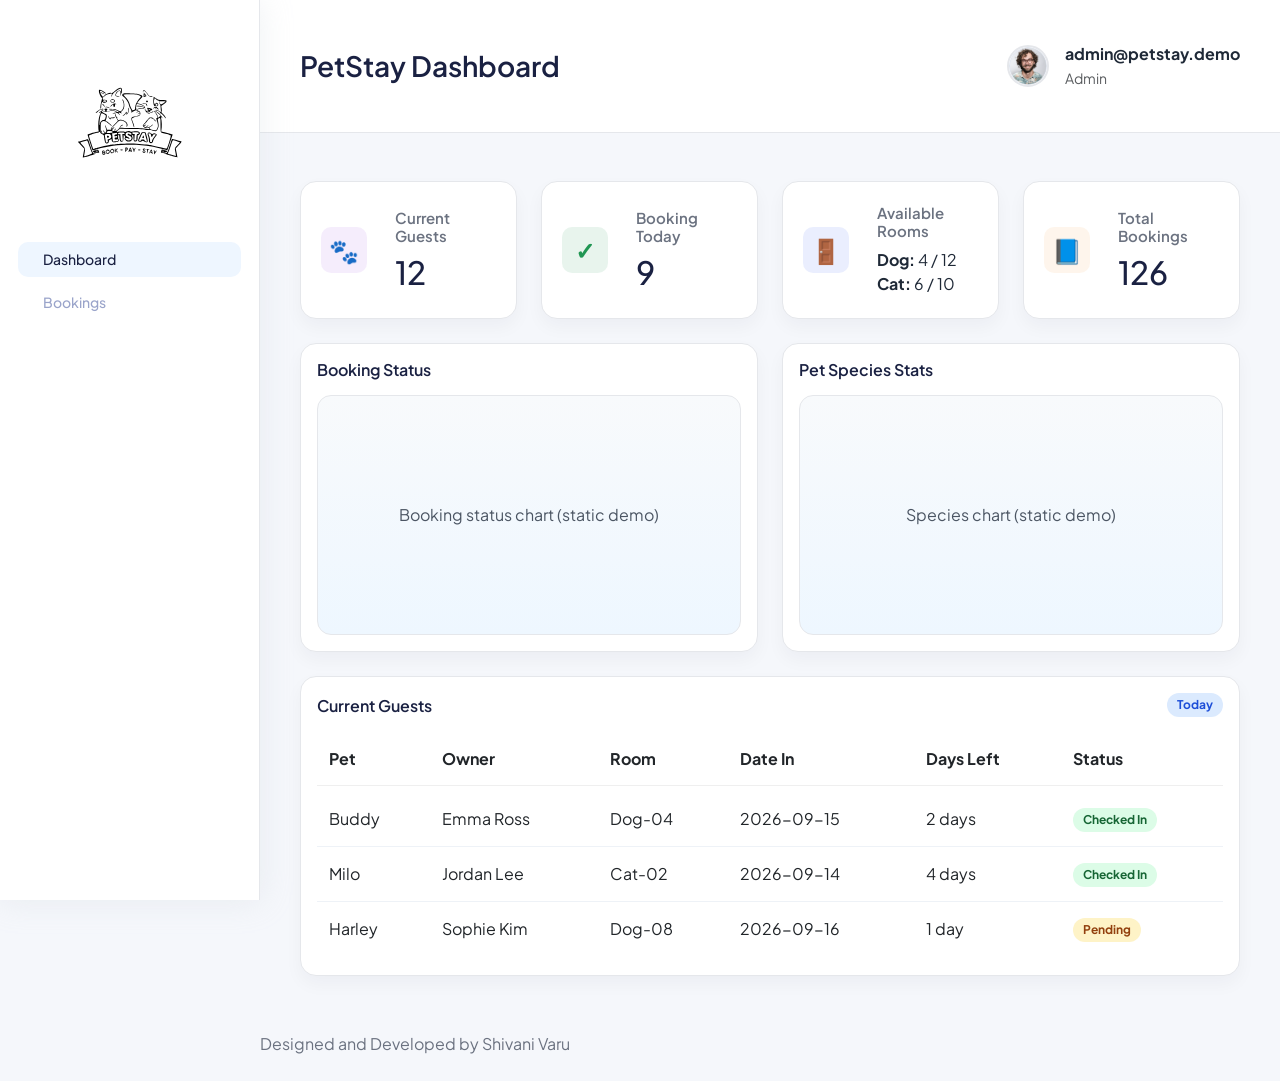
==== commit c42a3452: "update buildspec.yml" ====
--- a/admin-frontend/admin_dashboard.html
+++ b/admin-frontend/admin_dashboard.html
@@ -48,8 +48,6 @@
       <ul>
         <li class="nav-item active"><a href="admin_dashboard.html"><span>Dashboard</span></a></li>
         <li class="nav-item"><a href="manage_bookings.html"><span>Bookings</span></a></li>
-        <li class="nav-item"><a href="#"><span>IoT Live Stats</span></a></li>
-        <li class="nav-item"><a href="#"><span>IoT Testing</span></a></li>
       </ul>
     </nav>
   </aside>
